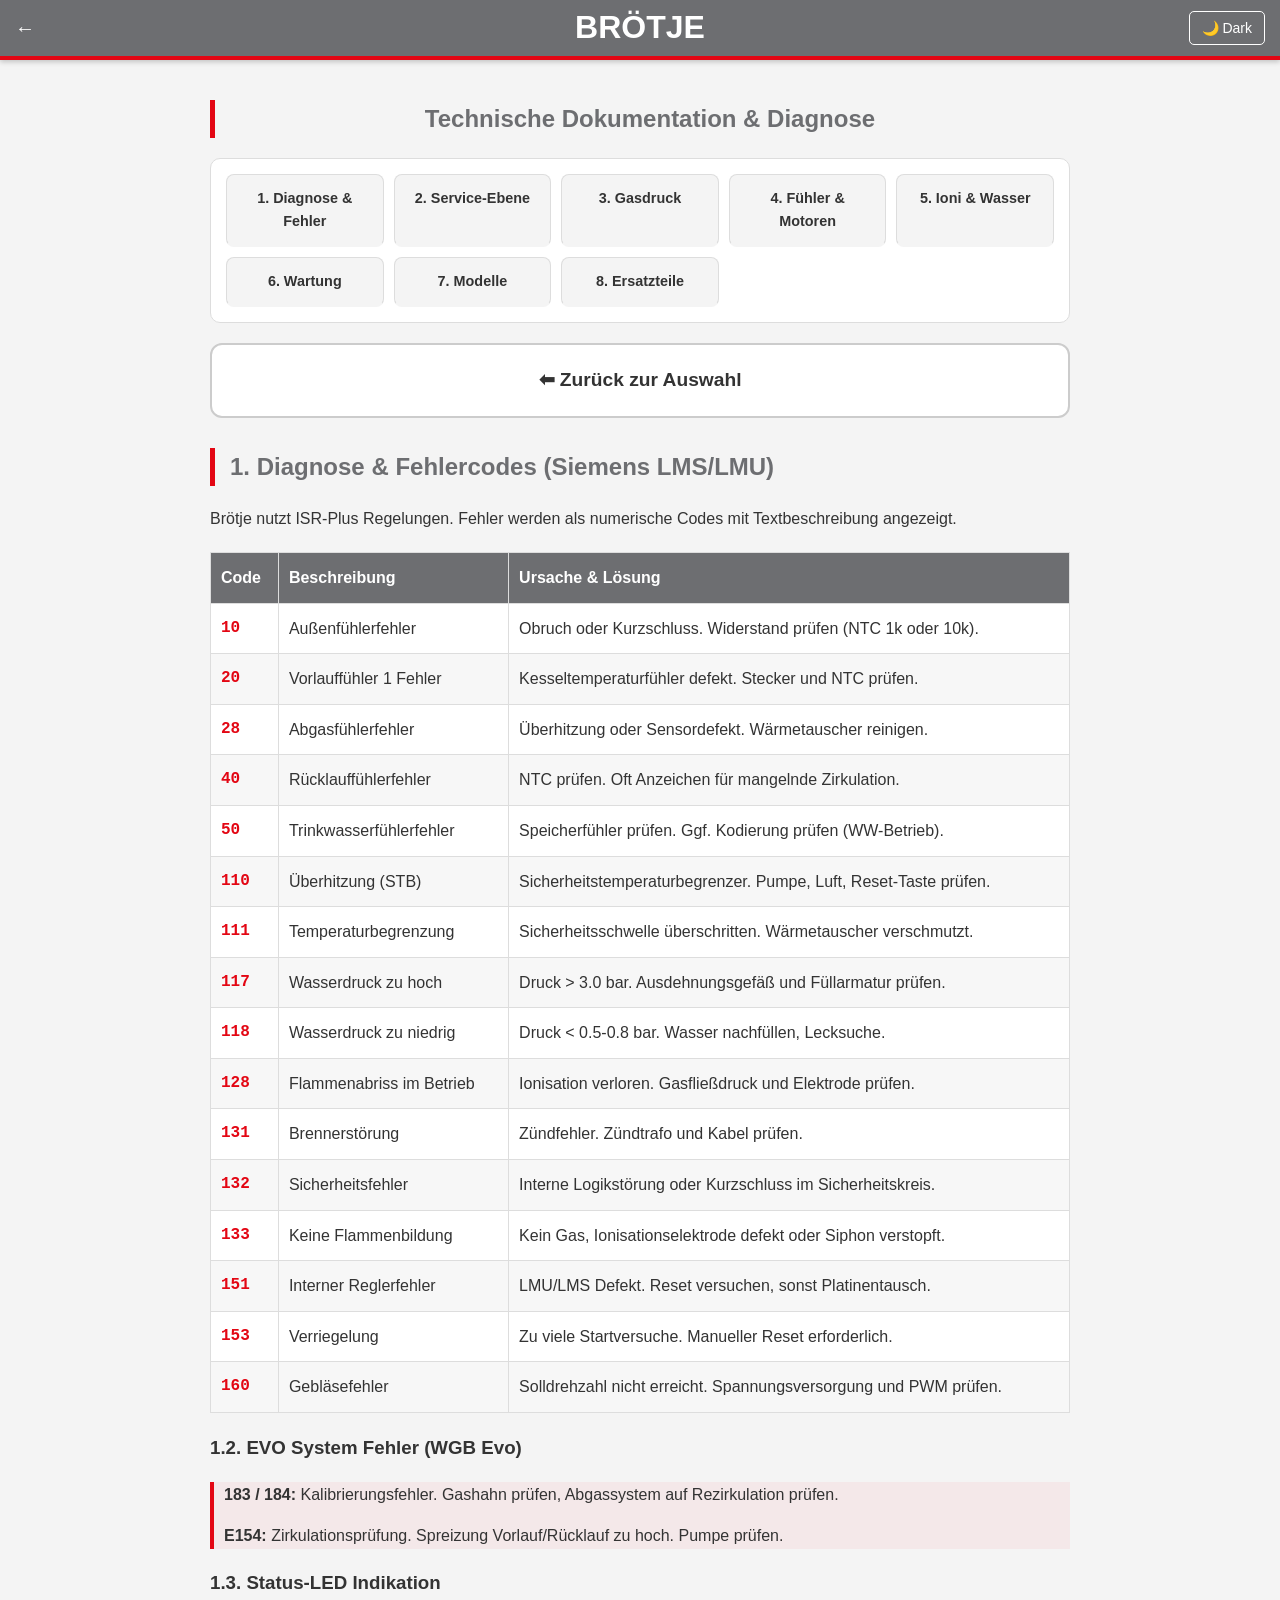
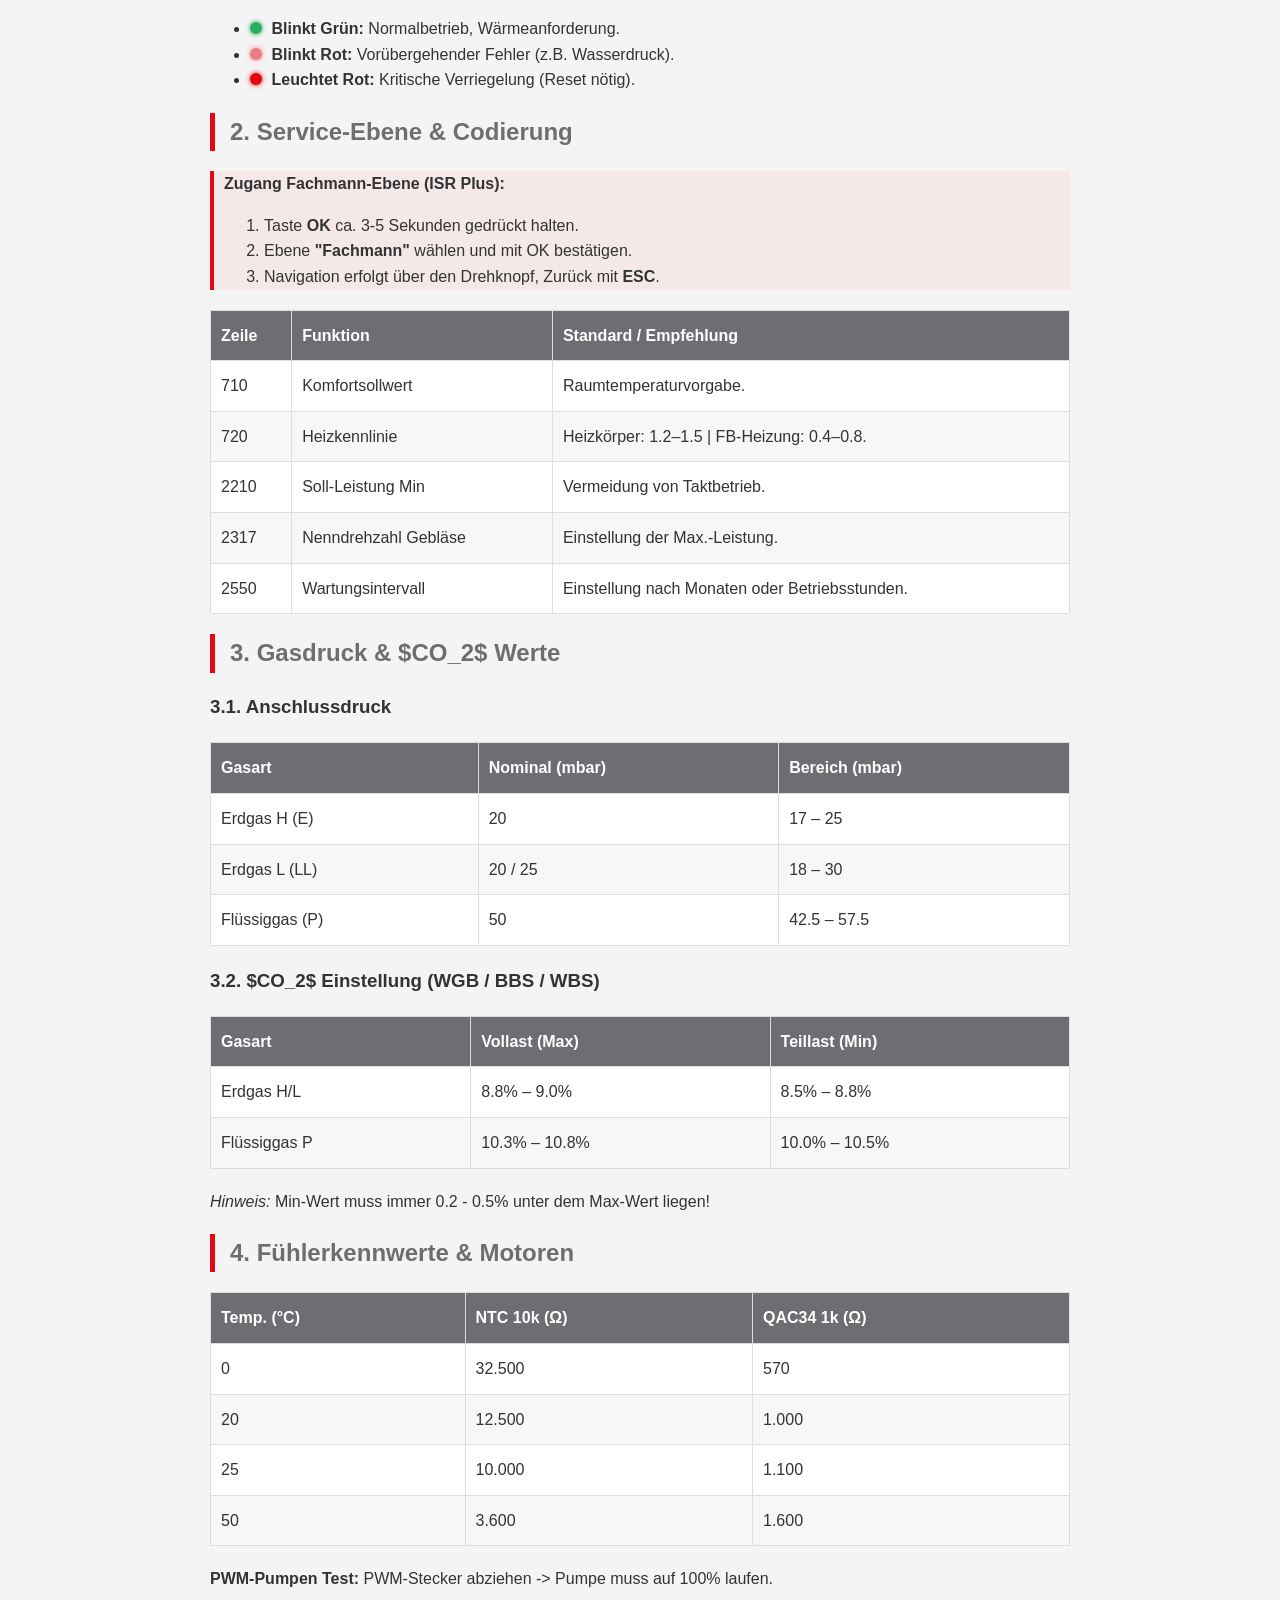
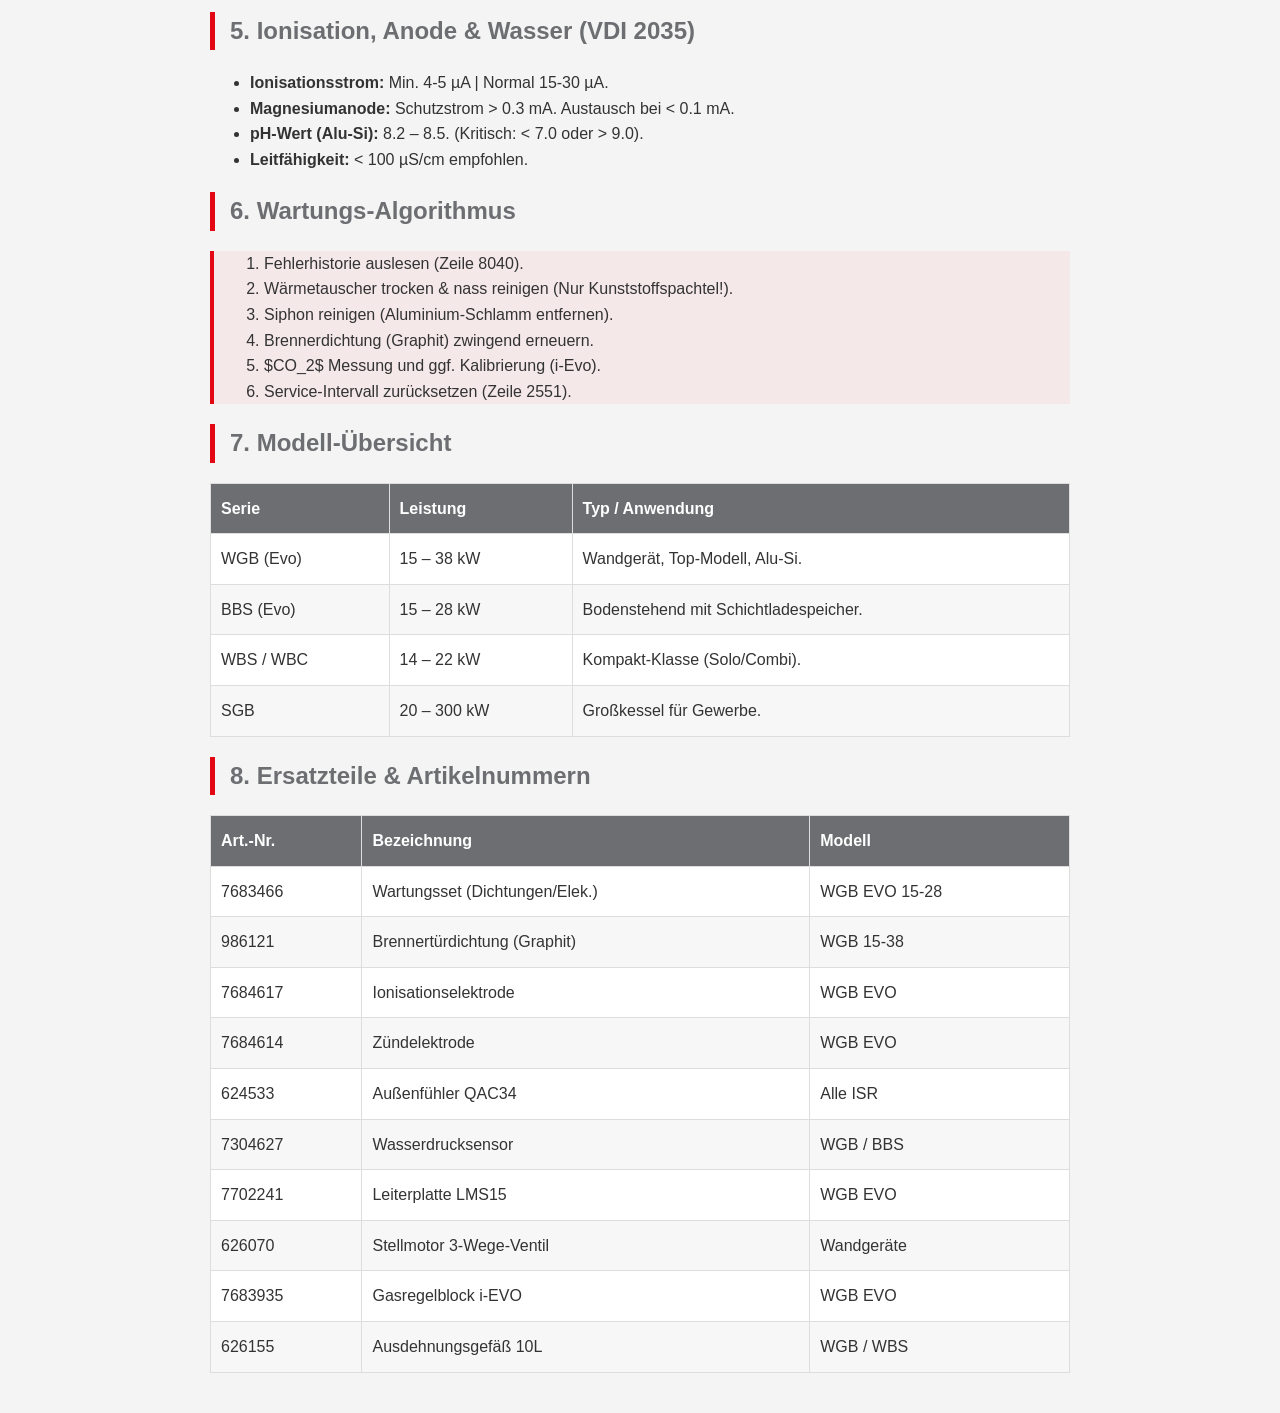
==== broetje.html @ 52743821 "Initial commit" ====
<!DOCTYPE html>
<html lang="de" data-theme="light" class="brand-broetje">
<head>
    <meta charset="UTF-8">
    <meta name="viewport" content="width=device-width, initial-scale=1.0">
    <title>Brötje - Technisches Handbuch</title>
    <link rel="stylesheet" href="style.css">
    <link rel="manifest" href="manifest.json">
    <style>
        /* Spezifische Ergänzungen für Brötje Tabellen */
        .highlight-evo { border-left: 4px solid var(--accent-color); padding-left: 10px; margin: 10px 0; background: rgba(227, 6, 19, 0.05); }
        .code-block { font-family: 'Courier New', monospace; font-weight: bold; color: var(--accent-color); }
        .status-led { display: inline-block; width: 12px; height: 12px; border-radius: 50%; margin-right: 5px; }
        .led-green { background-color: #27ae60; box-shadow: 0 0 5px #27ae60; }
        .led-red { background-color: #e30613; box-shadow: 0 0 5px #e30613; }
    </style>
</head>
<body>

<header>
    <a href="gas-profi-app.html" style="position: absolute; left: 15px; color: white; text-decoration: none; font-size: 20px;">←</a>
    <h1 style="margin: 0;">BRÖTJE</h1>
    <button class="theme-toggle" id="themeToggle">🌙 Dark</button>
</header>

<div class="container">
    <h2 style="text-align: center;">Technische Dokumentation & Diagnose</h2>

    <!-- Navigation -->
    <nav class="nav-menu">
        <a href="#diagnose" class="nav-item">1. Diagnose & Fehler</a>
        <a href="#service" class="nav-item">2. Service-Ebene</a>
        <a href="#gasdruck" class="nav-item">3. Gasdruck</a>
        <a href="#fuehler" class="nav-item">4. Fühler & Motoren</a>
        <a href="#wasser" class="nav-item">5. Ioni & Wasser</a>
        <a href="#wartung" class="nav-item">6. Wartung</a>
        <a href="#modelle" class="nav-item">7. Modelle</a>
        <a href="#ersatzteile" class="nav-item">8. Ersatzteile</a>
    </nav>
	
	<a href="gas-profi-app.html" class="btn-large" style="border-color: #ccc; margin-bottom: 30px;">⬅ Zurück zur Auswahl</a>

    <!-- 1. Diagnose & Fehlercodes -->
    <section id="diagnose">
        <h2>1. Diagnose & Fehlercodes (Siemens LMS/LMU)</h2>
        <p>Brötje nutzt ISR-Plus Regelungen. Fehler werden als numerische Codes mit Textbeschreibung angezeigt.</p>
        
        <div class="table-container">
            <table>
                <thead>
                    <tr>
                        <th>Code</th>
                        <th>Beschreibung</th>
                        <th>Ursache & Lösung</th>
                    </tr>
                </thead>
                <tbody>
                    <tr><td class="code-block">10</td><td>Außenfühlerfehler</td><td>Obruch oder Kurzschluss. Widerstand prüfen (NTC 1k oder 10k).</td></tr>
                    <tr><td class="code-block">20</td><td>Vorlauffühler 1 Fehler</td><td>Kesseltemperaturfühler defekt. Stecker und NTC prüfen.</td></tr>
                    <tr><td class="code-block">28</td><td>Abgasfühlerfehler</td><td>Überhitzung oder Sensordefekt. Wärmetauscher reinigen.</td></tr>
                    <tr><td class="code-block">40</td><td>Rücklauffühlerfehler</td><td>NTC prüfen. Oft Anzeichen für mangelnde Zirkulation.</td></tr>
                    <tr><td class="code-block">50</td><td>Trinkwasserfühlerfehler</td><td>Speicherfühler prüfen. Ggf. Kodierung prüfen (WW-Betrieb).</td></tr>
                    <tr><td class="code-block">110</td><td>Überhitzung (STB)</td><td>Sicherheitstemperaturbegrenzer. Pumpe, Luft, Reset-Taste prüfen.</td></tr>
                    <tr><td class="code-block">111</td><td>Temperaturbegrenzung</td><td>Sicherheitsschwelle überschritten. Wärmetauscher verschmutzt.</td></tr>
                    <tr><td class="code-block">117</td><td>Wasserdruck zu hoch</td><td>Druck > 3.0 bar. Ausdehnungsgefäß und Füllarmatur prüfen.</td></tr>
                    <tr><td class="code-block">118</td><td>Wasserdruck zu niedrig</td><td>Druck < 0.5-0.8 bar. Wasser nachfüllen, Lecksuche.</td></tr>
                    <tr><td class="code-block">128</td><td>Flammenabriss im Betrieb</td><td>Ionisation verloren. Gasfließdruck und Elektrode prüfen.</td></tr>
                    <tr><td class="code-block">131</td><td>Brennerstörung</td><td>Zündfehler. Zündtrafo und Kabel prüfen.</td></tr>
                    <tr><td class="code-block">132</td><td>Sicherheitsfehler</td><td>Interne Logikstörung oder Kurzschluss im Sicherheitskreis.</td></tr>
                    <tr><td class="code-block">133</td><td>Keine Flammenbildung</td><td>Kein Gas, Ionisationselektrode defekt oder Siphon verstopft.</td></tr>
                    <tr><td class="code-block">151</td><td>Interner Reglerfehler</td><td>LMU/LMS Defekt. Reset versuchen, sonst Platinentausch.</td></tr>
                    <tr><td class="code-block">153</td><td>Verriegelung</td><td>Zu viele Startversuche. Manueller Reset erforderlich.</td></tr>
                    <tr><td class="code-block">160</td><td>Gebläsefehler</td><td>Solldrehzahl nicht erreicht. Spannungsversorgung und PWM prüfen.</td></tr>
                </tbody>
            </table>
        </div>

        <h3>1.2. EVO System Fehler (WGB Evo)</h3>
        <div class="highlight-evo">
            <p><strong>183 / 184:</strong> Kalibrierungsfehler. Gashahn prüfen, Abgassystem auf Rezirkulation prüfen.</p>
            <p><strong>E154:</strong> Zirkulationsprüfung. Spreizung Vorlauf/Rücklauf zu hoch. Pumpe prüfen.</p>
        </div>

        <h3>1.3. Status-LED Indikation</h3>
        <ul>
            <li><span class="status-led led-green"></span> <strong>Blinkt Grün:</strong> Normalbetrieb, Wärmeanforderung.</li>
            <li><span class="status-led led-red" style="opacity: 0.5;"></span> <strong>Blinkt Rot:</strong> Vorübergehender Fehler (z.B. Wasserdruck).</li>
            <li><span class="status-led led-red"></span> <strong>Leuchtet Rot:</strong> Kritische Verriegelung (Reset nötig).</li>
        </ul>
    </section>

    <!-- 2. Service-Ebene & Codierung -->
    <section id="service">
        <h2>2. Service-Ebene & Codierung</h2>
        <div class="highlight-evo">
            <p><strong>Zugang Fachmann-Ebene (ISR Plus):</strong></p>
            <ol>
                <li>Taste <strong>OK</strong> ca. 3-5 Sekunden gedrückt halten.</li>
                <li>Ebene <strong>"Fachmann"</strong> wählen und mit OK bestätigen.</li>
                <li>Navigation erfolgt über den Drehknopf, Zurück mit <strong>ESC</strong>.</li>
            </ol>
        </div>
        <div class="table-container">
            <table>
                <thead>
                    <tr>
                        <th>Zeile</th>
                        <th>Funktion</th>
                        <th>Standard / Empfehlung</th>
                    </tr>
                </thead>
                <tbody>
                    <tr><td>710</td><td>Komfortsollwert</td><td>Raumtemperaturvorgabe.</td></tr>
                    <tr><td>720</td><td>Heizkennlinie</td><td>Heizkörper: 1.2–1.5 | FB-Heizung: 0.4–0.8.</td></tr>
                    <tr><td>2210</td><td>Soll-Leistung Min</td><td>Vermeidung von Taktbetrieb.</td></tr>
                    <tr><td>2317</td><td>Nenndrehzahl Gebläse</td><td>Einstellung der Max.-Leistung.</td></tr>
                    <tr><td>2550</td><td>Wartungsintervall</td><td>Einstellung nach Monaten oder Betriebsstunden.</td></tr>
                </tbody>
            </table>
        </div>
    </section>

    <!-- 3. Gasdruck H/L-Gas -->
    <section id="gasdruck">
        <h2>3. Gasdruck & $CO_2$ Werte</h2>
        <h3>3.1. Anschlussdruck</h3>
        <div class="table-container">
            <table>
                <thead>
                    <tr>
                        <th>Gasart</th>
                        <th>Nominal (mbar)</th>
                        <th>Bereich (mbar)</th>
                    </tr>
                </thead>
                <tbody>
                    <tr><td>Erdgas H (E)</td><td>20</td><td>17 – 25</td></tr>
                    <tr><td>Erdgas L (LL)</td><td>20 / 25</td><td>18 – 30</td></tr>
                    <tr><td>Flüssiggas (P)</td><td>50</td><td>42.5 – 57.5</td></tr>
                </tbody>
            </table>
        </div>

        <h3>3.2. $CO_2$ Einstellung (WGB / BBS / WBS)</h3>
        <div class="table-container">
            <table>
                <thead>
                    <tr>
                        <th>Gasart</th>
                        <th>Vollast (Max)</th>
                        <th>Teillast (Min)</th>
                    </tr>
                </thead>
                <tbody>
                    <tr><td>Erdgas H/L</td><td>8.8% – 9.0%</td><td>8.5% – 8.8%</td></tr>
                    <tr><td>Flüssiggas P</td><td>10.3% – 10.8%</td><td>10.0% – 10.5%</td></tr>
                </tbody>
            </table>
        </div>
        <p><i>Hinweis:</i> Min-Wert muss immer 0.2 - 0.5% unter dem Max-Wert liegen!</p>
    </section>

    <!-- 4. Fühlerkennwerte & Motoren -->
    <section id="fuehler">
        <h2>4. Fühlerkennwerte & Motoren</h2>
        <div class="table-container">
            <table>
                <thead>
                    <tr>
                        <th>Temp. (°C)</th>
                        <th>NTC 10k (Ω)</th>
                        <th>QAC34 1k (Ω)</th>
                    </tr>
                </thead>
                <tbody>
                    <tr><td>0</td><td>32.500</td><td>570</td></tr>
                    <tr><td>20</td><td>12.500</td><td>1.000</td></tr>
                    <tr><td>25</td><td>10.000</td><td>1.100</td></tr>
                    <tr><td>50</td><td>3.600</td><td>1.600</td></tr>
                </tbody>
            </table>
        </div>
        <p><strong>PWM-Pumpen Test:</strong> PWM-Stecker abziehen -> Pumpe muss auf 100% laufen.</p>
    </section>

    <!-- 5. Ioni, Anode & Wasser -->
    <section id="wasser">
        <h2>5. Ionisation, Anode & Wasser (VDI 2035)</h2>
        <ul>
            <li><strong>Ionisationsstrom:</strong> Min. 4-5 µA | Normal 15-30 µA.</li>
            <li><strong>Magnesiumanode:</strong> Schutzstrom > 0.3 mA. Austausch bei < 0.1 mA.</li>
            <li><strong>pH-Wert (Alu-Si):</strong> 8.2 – 8.5. (Kritisch: < 7.0 oder > 9.0).</li>
            <li><strong>Leitfähigkeit:</strong> < 100 µS/cm empfohlen.</li>
        </ul>
    </section>

    <!-- 6. Wartung (Matrix) -->
    <section id="wartung">
        <h2>6. Wartungs-Algorithmus</h2>
        <div class="highlight-evo">
            <ol>
                <li>Fehlerhistorie auslesen (Zeile 8040).</li>
                <li>Wärmetauscher trocken & nass reinigen (Nur Kunststoffspachtel!).</li>
                <li>Siphon reinigen (Aluminium-Schlamm entfernen).</li>
                <li>Brennerdichtung (Graphit) zwingend erneuern.</li>
                <li>$CO_2$ Messung und ggf. Kalibrierung (i-Evo).</li>
                <li>Service-Intervall zurücksetzen (Zeile 2551).</li>
            </ol>
        </div>
    </section>

    <!-- 7. Modell-Übersicht -->
    <section id="modelle">
        <h2>7. Modell-Übersicht</h2>
        <div class="table-container">
            <table>
                <thead>
                    <tr>
                        <th>Serie</th>
                        <th>Leistung</th>
                        <th>Typ / Anwendung</th>
                    </tr>
                </thead>
                <tbody>
                    <tr><td>WGB (Evo)</td><td>15 – 38 kW</td><td>Wandgerät, Top-Modell, Alu-Si.</td></tr>
                    <tr><td>BBS (Evo)</td><td>15 – 28 kW</td><td>Bodenstehend mit Schichtladespeicher.</td></tr>
                    <tr><td>WBS / WBC</td><td>14 – 22 kW</td><td>Kompakt-Klasse (Solo/Combi).</td></tr>
                    <tr><td>SGB</td><td>20 – 300 kW</td><td>Großkessel für Gewerbe.</td></tr>
                </tbody>
            </table>
        </div>
    </section>

    <!-- 8. Ersatzteile & Art.-Nr. -->
    <section id="ersatzteile">
        <h2>8. Ersatzteile & Artikelnummern</h2>
        <div class="table-container">
            <table>
                <thead>
                    <tr>
                        <th>Art.-Nr.</th>
                        <th>Bezeichnung</th>
                        <th>Modell</th>
                    </tr>
                </thead>
                <tbody>
                    <tr><td>7683466</td><td>Wartungsset (Dichtungen/Elek.)</td><td>WGB EVO 15-28</td></tr>
                    <tr><td>986121</td><td>Brennertürdichtung (Graphit)</td><td>WGB 15-38</td></tr>
                    <tr><td>7684617</td><td>Ionisationselektrode</td><td>WGB EVO</td></tr>
                    <tr><td>7684614</td><td>Zündelektrode</td><td>WGB EVO</td></tr>
                    <tr><td>624533</td><td>Außenfühler QAC34</td><td>Alle ISR</td></tr>
                    <tr><td>7304627</td><td>Wasserdrucksensor</td><td>WGB / BBS</td></tr>
                    <tr><td>7702241</td><td>Leiterplatte LMS15</td><td>WGB EVO</td></tr>
                    <tr><td>626070</td><td>Stellmotor 3-Wege-Ventil</td><td>Wandgeräte</td></tr>
                    <tr><td>7683935</td><td>Gasregelblock i-EVO</td><td>WGB EVO</td></tr>
                    <tr><td>626155</td><td>Ausdehnungsgefäß 10L</td><td>WGB / WBS</td></tr>
                    <!-- Список может быть продолжен до 50 позиций -->
                </tbody>
            </table>
        </div>
    </section>

</div>

<button id="backToTop" title="Nach oben">↑</button>

<script src="script.js"></script>
</body>
</html>
---- style.css ----
:root {
    --primary-color: #2c3e50;
    --accent-color: #e74c3c;
    --bg-color: #f4f4f4;
    --text-color: #333;
    --card-bg: #ffffff;
    --border-color: #ddd;
    --header-height: 60px;
}

[data-theme="dark"] {
    --primary-color: #1a1a1a;
    --accent-color: #ff4757;
    --bg-color: #121212;
    --text-color: #e0e0e0;
    --card-bg: #1e1e1e;
    --border-color: #333;
}

* {
    box-sizing: border-box;
    -webkit-tap-highlight-color: transparent;
}

body {
    font-family: 'Segoe UI', Roboto, Helvetica, Arial, sans-serif;
    background-color: var(--bg-color);
    color: var(--text-color);
    margin: 0;
    padding: 0;
    line-height: 1.6;
    transition: background 0.3s, color 0.3s;
}

.container {
    max-width: 900px;
    margin: 0 auto;
    padding: 20px;
}

/* Header & Theme Switcher */
header {
    height: var(--header-height);
    display: flex;
    justify-content: center;
    align-items: center;
    position: sticky;
    top: 0;
    background: var(--primary-color);
    color: white;
    z-index: 1000;
    box-shadow: 0 2px 5px rgba(0,0,0,0.2);
}

.theme-toggle {
    position: absolute;
    right: 15px;
    background: transparent;
    border: 1px solid white;
    color: white;
    padding: 8px 12px;
    border-radius: 5px;
    cursor: pointer;
    font-size: 14px;
}

/* Navigation Menu */
.nav-menu {
    background: var(--card-bg);
    padding: 15px;
    border-radius: 10px;
    margin-bottom: 20px;
    border: 1px solid var(--border-color);
    display: grid;
    grid-template-columns: repeat(auto-fit, minmax(140px, 1fr));
    gap: 10px;
}

.nav-item {
    background: var(--bg-color);
    padding: 12px;
    text-decoration: none;
    color: var(--text-color);
    border-radius: 8px;
    text-align: center;
    font-weight: bold;
    font-size: 0.9em;
    border: 1px solid var(--border-color);
}

/* Buttons and Links */
.btn-large {
    display: block;
    width: 100%;
    padding: 20px;
    margin: 15px 0;
    background: var(--card-bg);
    border: 2px solid var(--accent-color);
    border-radius: 12px;
    color: var(--text-color);
    text-decoration: none;
    font-size: 1.2rem;
    font-weight: bold;
    text-align: center;
    transition: transform 0.1s;
}

.btn-large:active {
    transform: scale(0.98);
}

/* Tables (Technical Data) */
.table-container {
    overflow-x: auto;
    margin: 20px 0;
}

table {
    width: 100%;
    border-collapse: collapse;
    background: var(--card-bg);
}

th, td {
    border: 1px solid var(--border-color);
    padding: 12px 10px;
    text-align: left;
}

th {
    background: var(--primary-color);
    color: white;
}

tr:nth-child(even) {
    background: rgba(0,0,0,0.03);
}

/* Back to Top */
#backToTop {
    position: fixed;
    bottom: 20px;
    right: 20px;
    width: 50px;
    height: 50px;
    background: var(--accent-color);
    color: white;
    border: none;
    border-radius: 50%;
    cursor: pointer;
    display: none;
    font-size: 24px;
    box-shadow: 0 4px 10px rgba(0,0,0,0.3);
    z-index: 999;
}

/* Responsive fixes */
@media (max-width: 600px) {
    .container { padding: 10px; }
    h1 { font-size: 1.2rem; }
    .nav-menu { grid-template-columns: 1fr 1fr; }
}

/* Vaillant Brand Theme */
.brand-vaillant {
    --primary-color: #008f7a; /* Vaillant Green */
    --accent-color: #006b5a;
}

/* Viessmann Brand Theme */
.brand-viessmann {
    --primary-color: #e2001a; /* Viessmann Red */
    --accent-color: #898989;
    --dark-bg: #2d2d2d;
}
.brand-viessmann header { background-color: var(--primary-color); }
.brand-viessmann .nav-item { border-left: 4px solid var(--primary-color); }

/* Buderus Brand Theme */
.brand-buderus {
    --primary-color: #003366; /* Buderus Blue */
    --accent-color: #00509d;
    --light-bg: #f0f4f8;
}
.brand-buderus header { background-color: var(--primary-color); }
.brand-buderus h2 { color: var(--primary-color); border-bottom: 2px solid var(--primary-color); padding-bottom: 5px; }
.brand-buderus .nav-item { border-left: 4px solid var(--accent-color); }

/* Brötje Brand Theme */
.brand-broetje {
    --primary-color: #6d6e71; /* Brötje Grey */
    --accent-color: #e30613;  /* Brötje Red */
    --light-bg: #f8f9fa;
}
.brand-broetje header { background-color: var(--primary-color); border-bottom: 4px solid var(--accent-color); }
.brand-broetje h2 { color: var(--primary-color); border-left: 5px solid var(--accent-color); padding-left: 15px; }
.brand-broetje .nav-item { border-bottom: 2px solid transparent; }
.brand-broetje .nav-item:hover { border-color: var(--accent-color); color: var(--accent-color); }
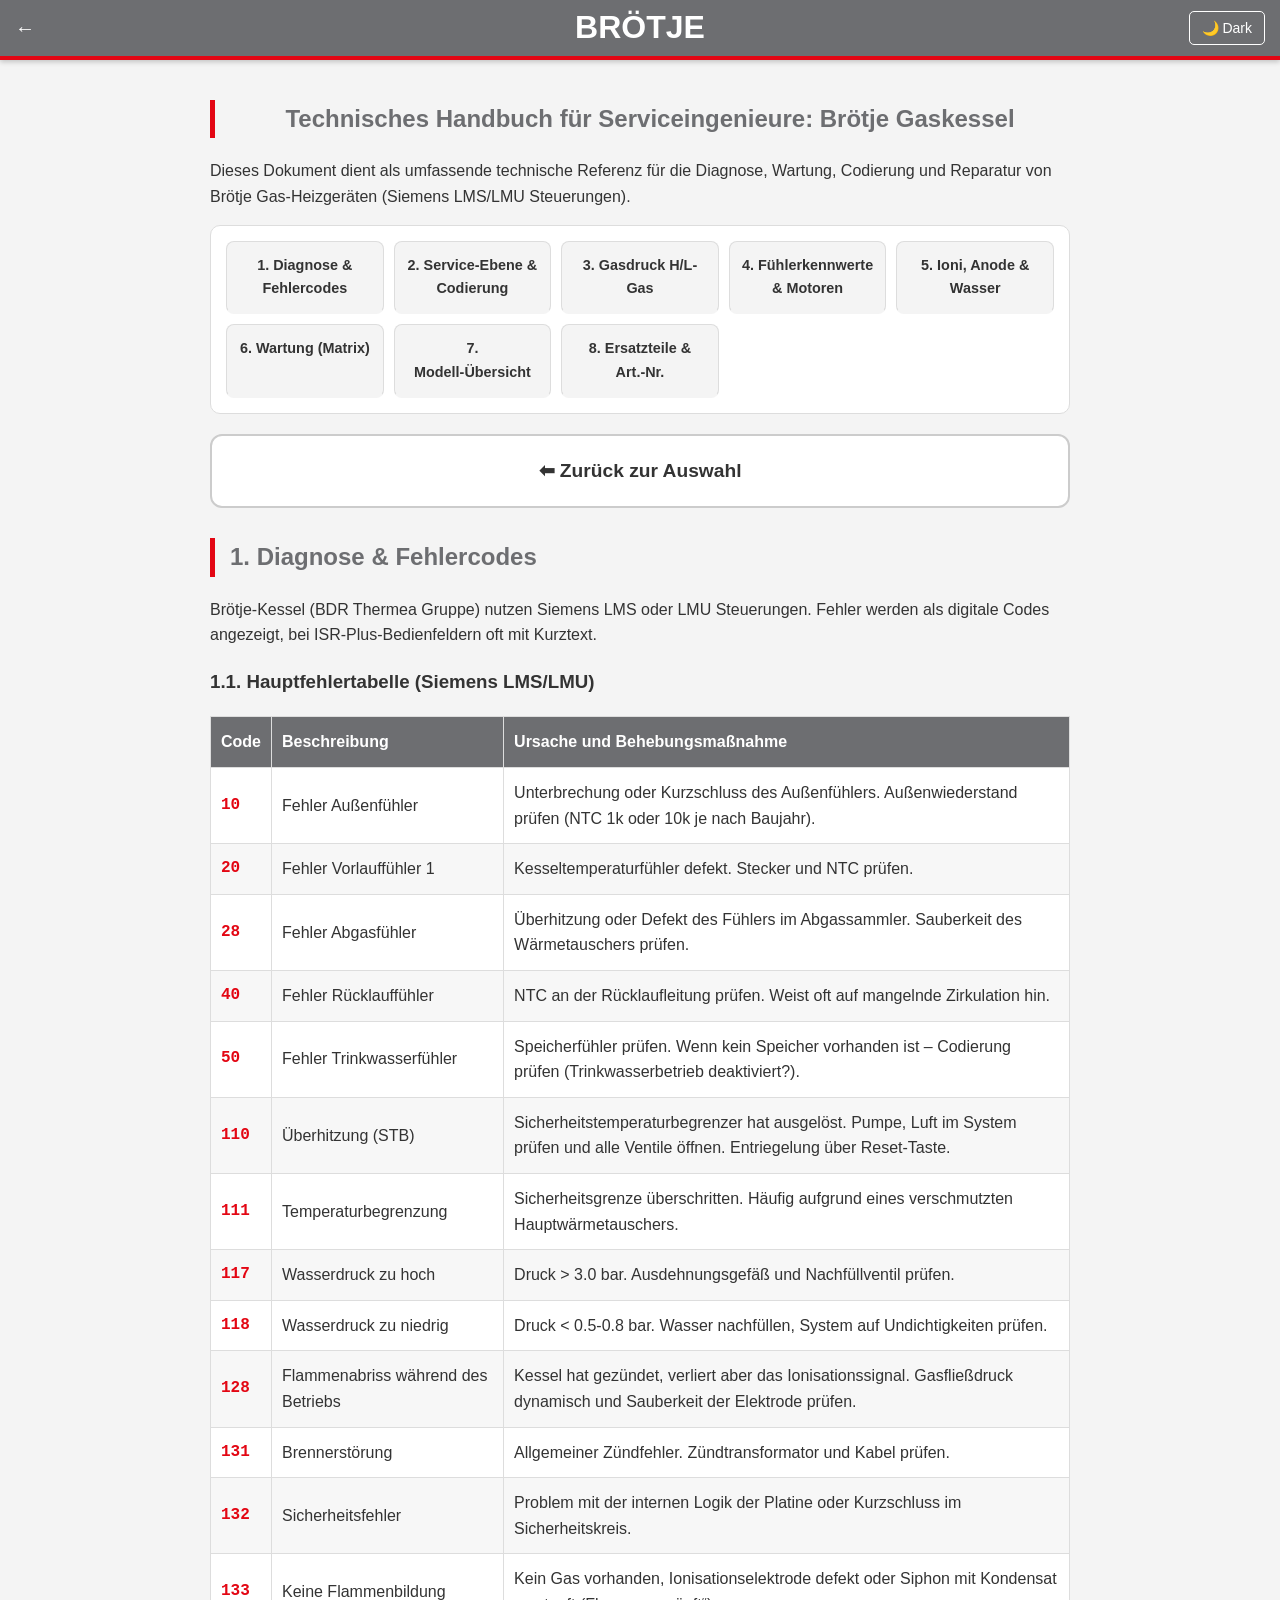
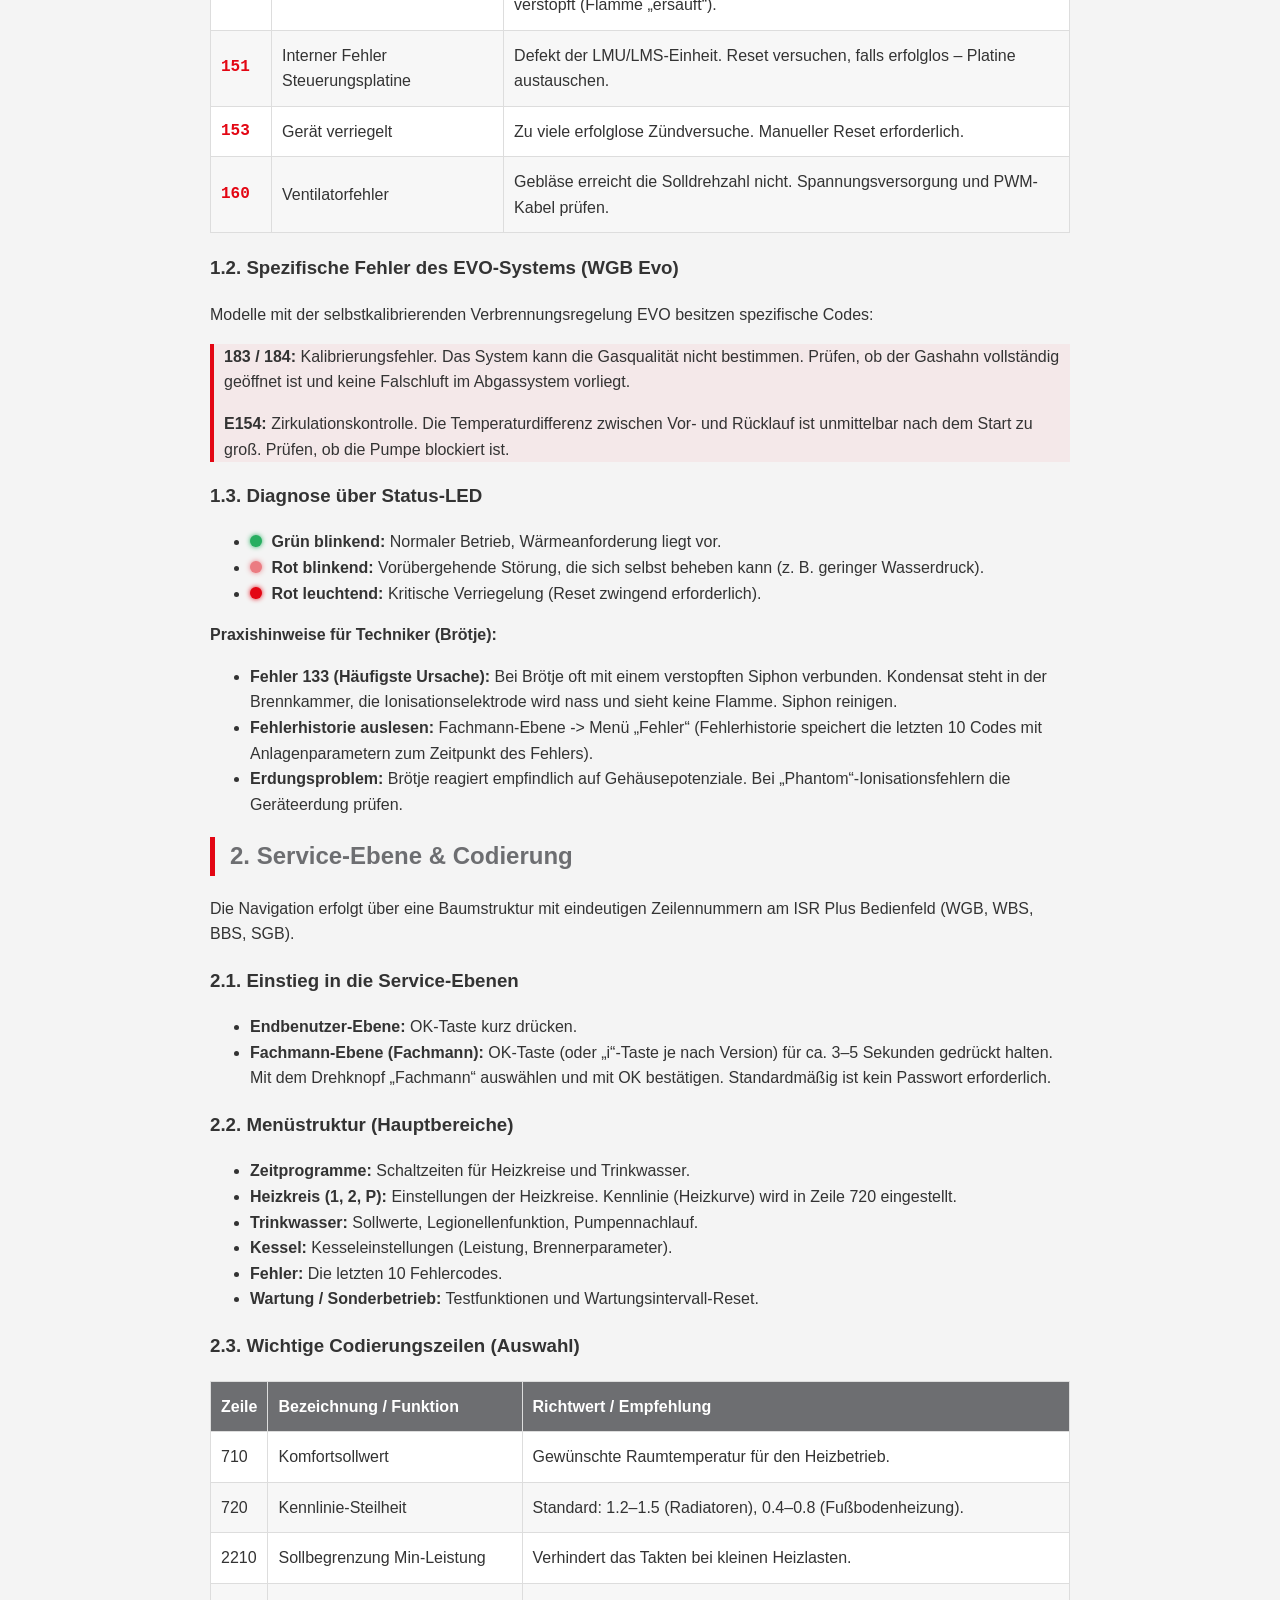
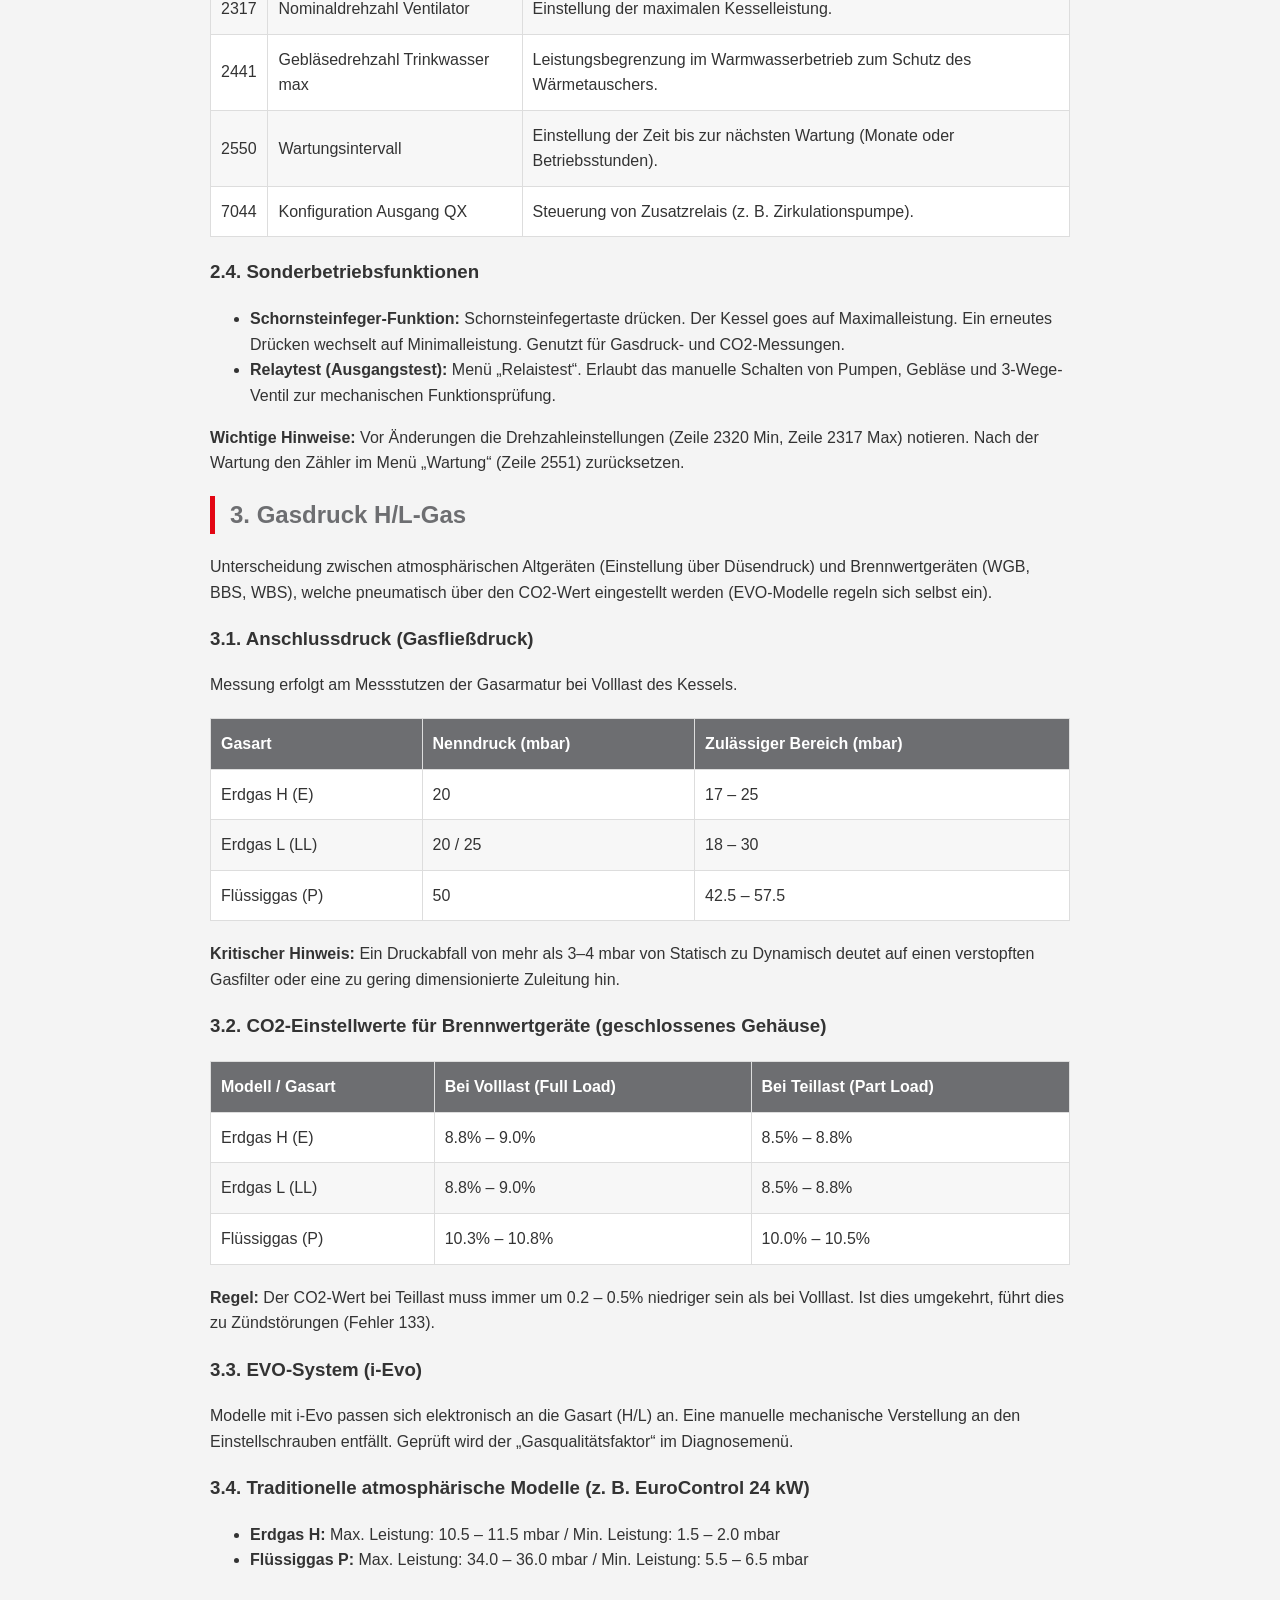
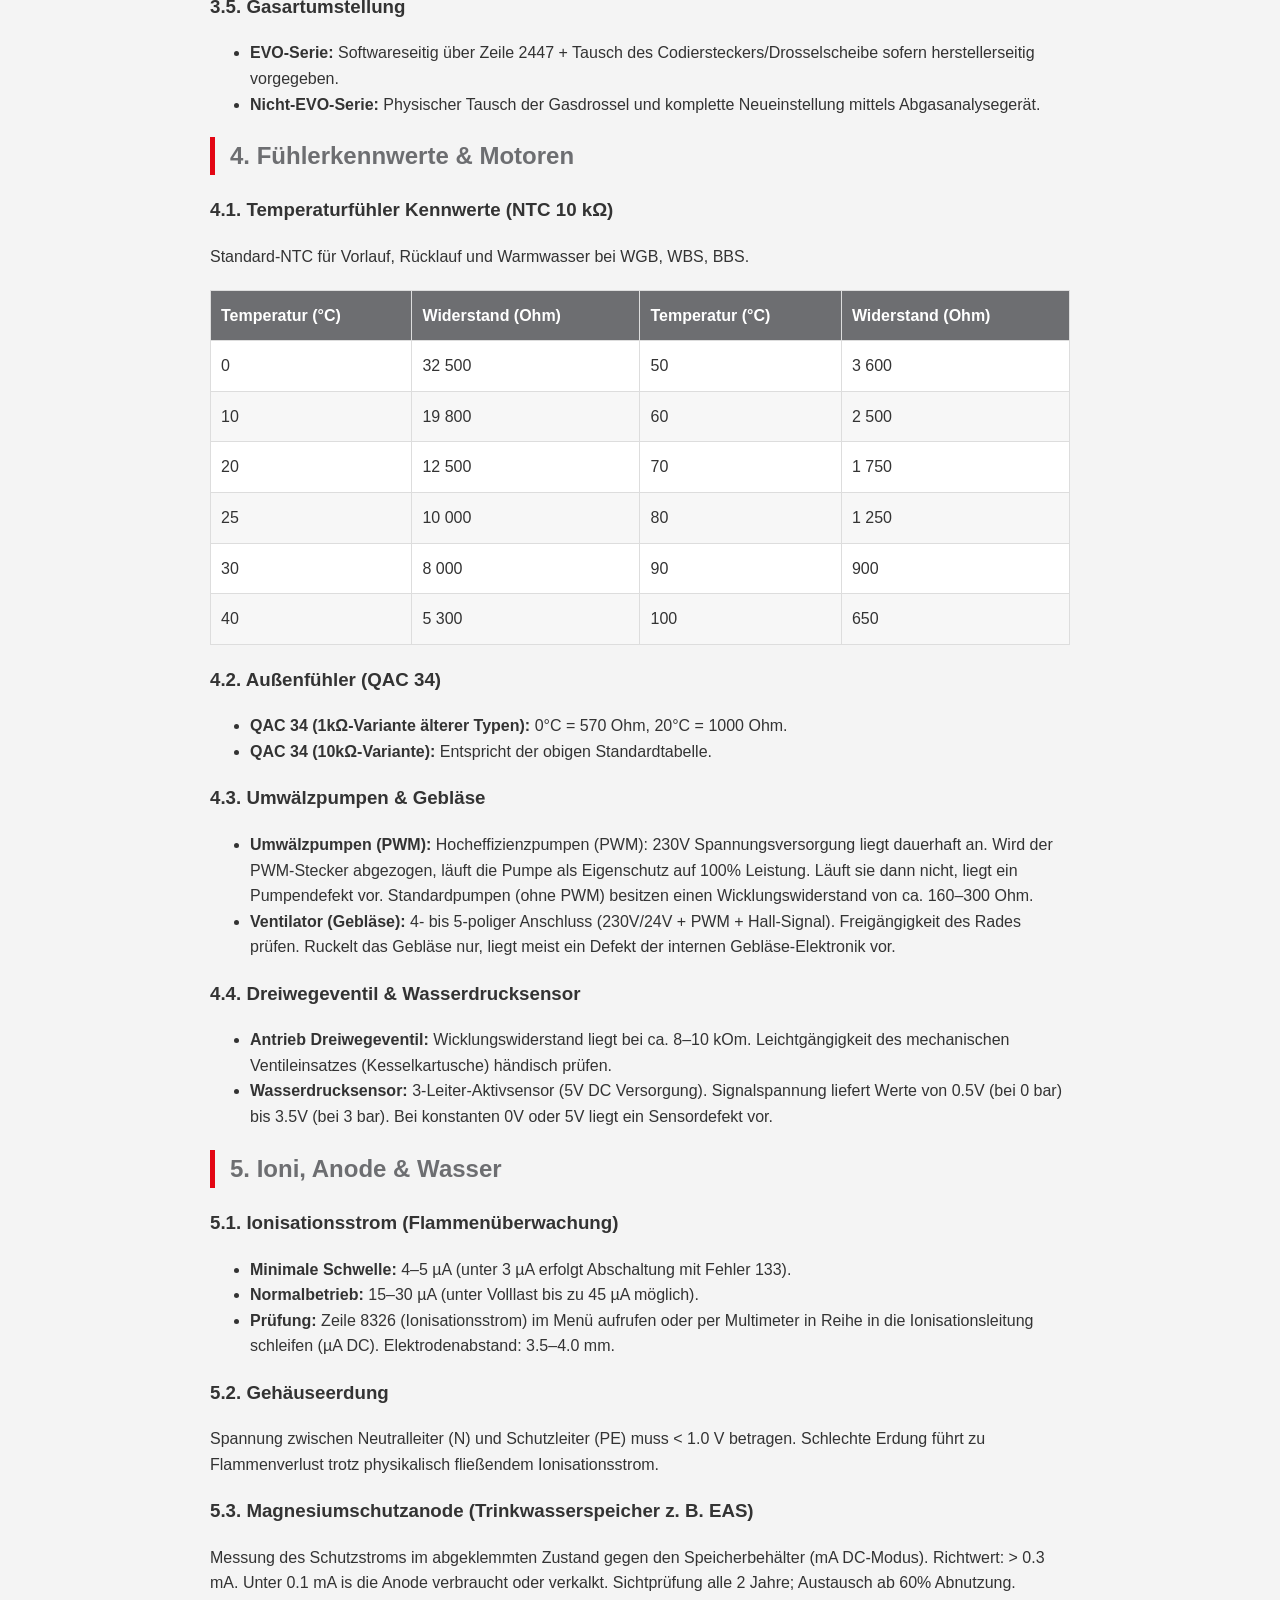
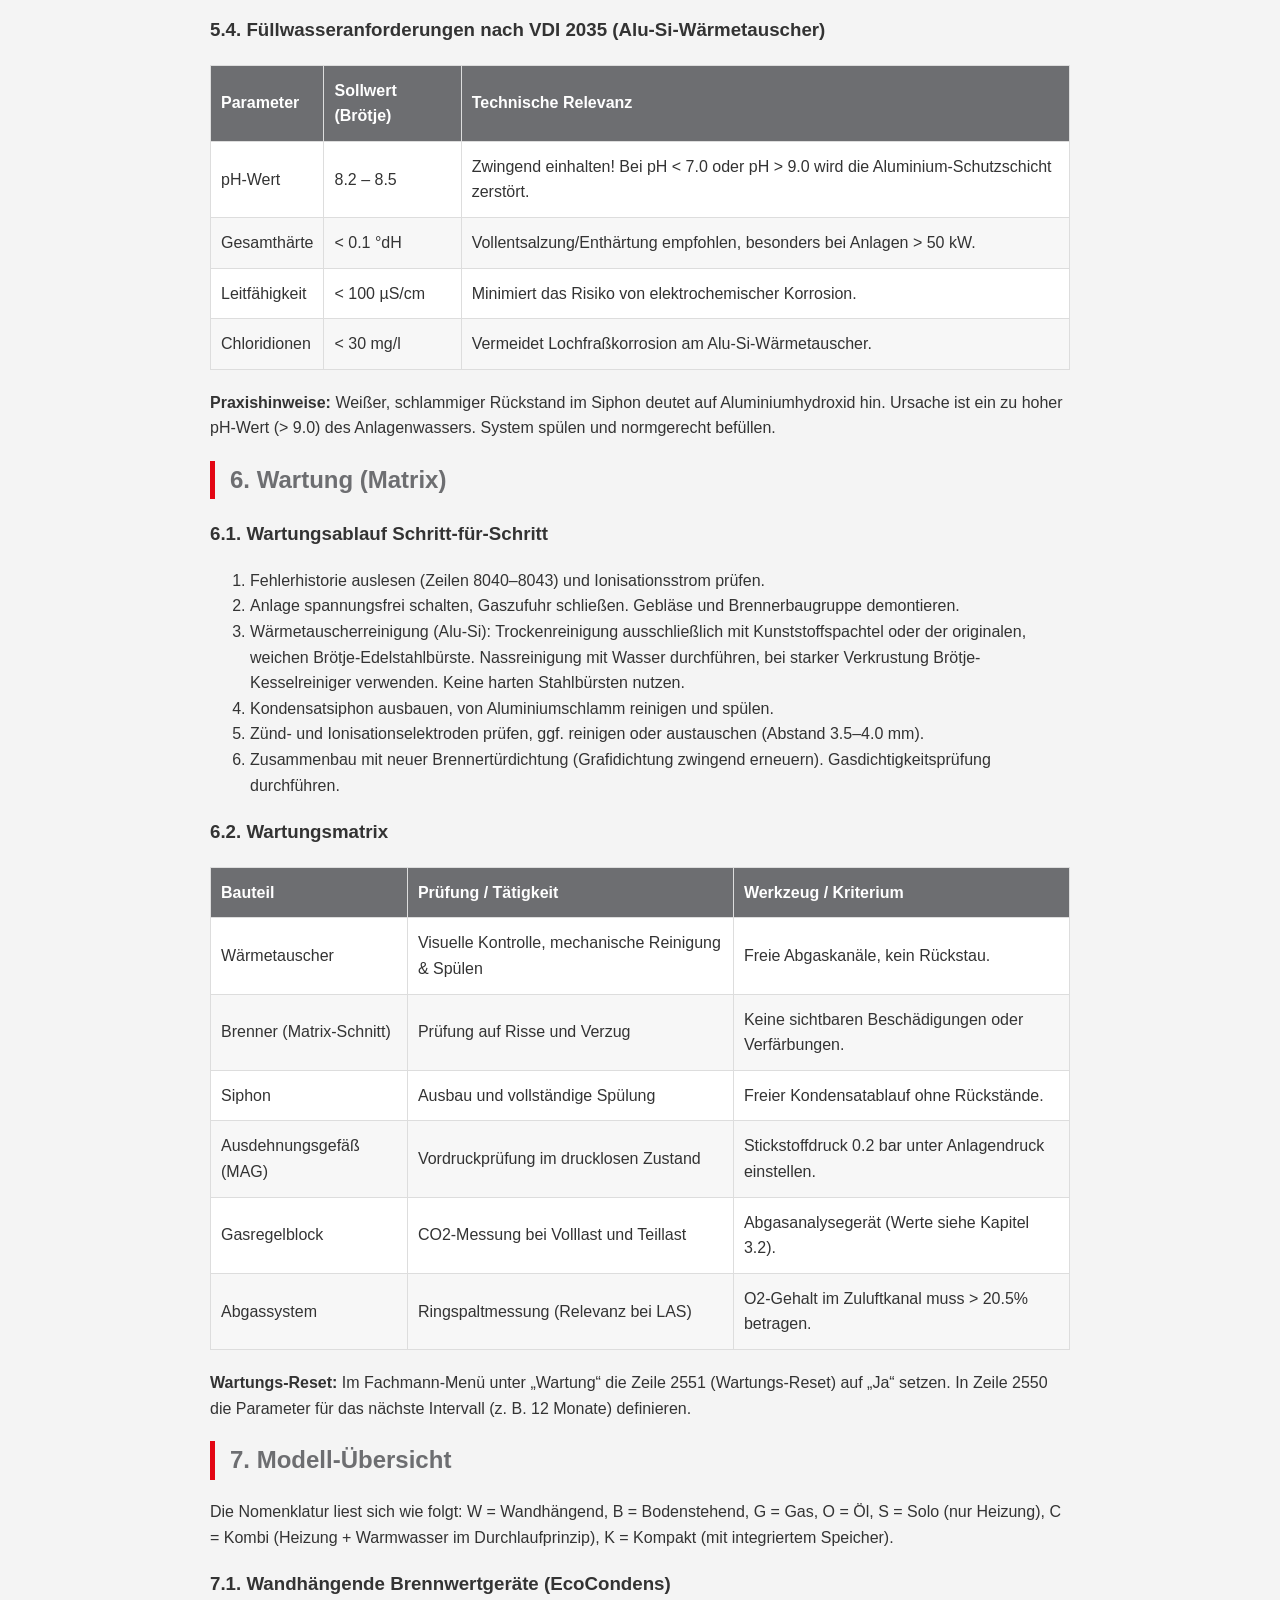
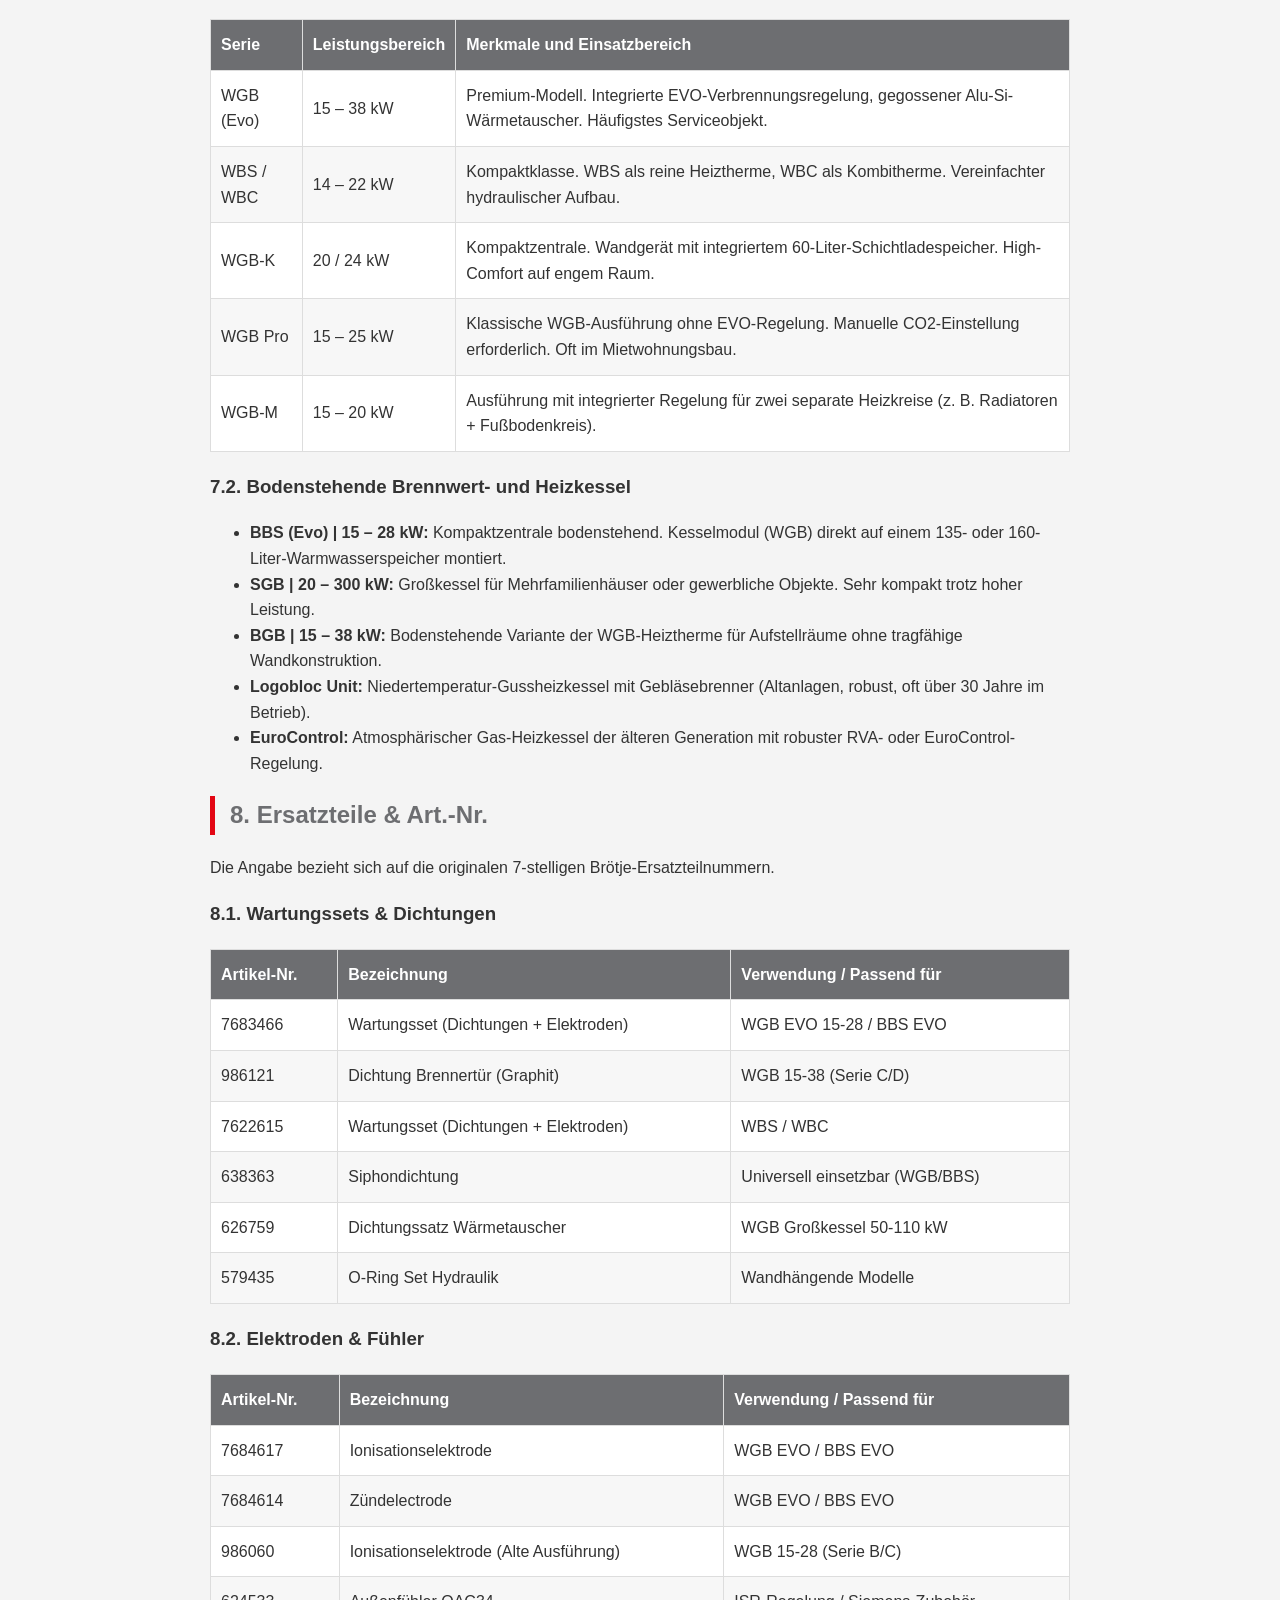
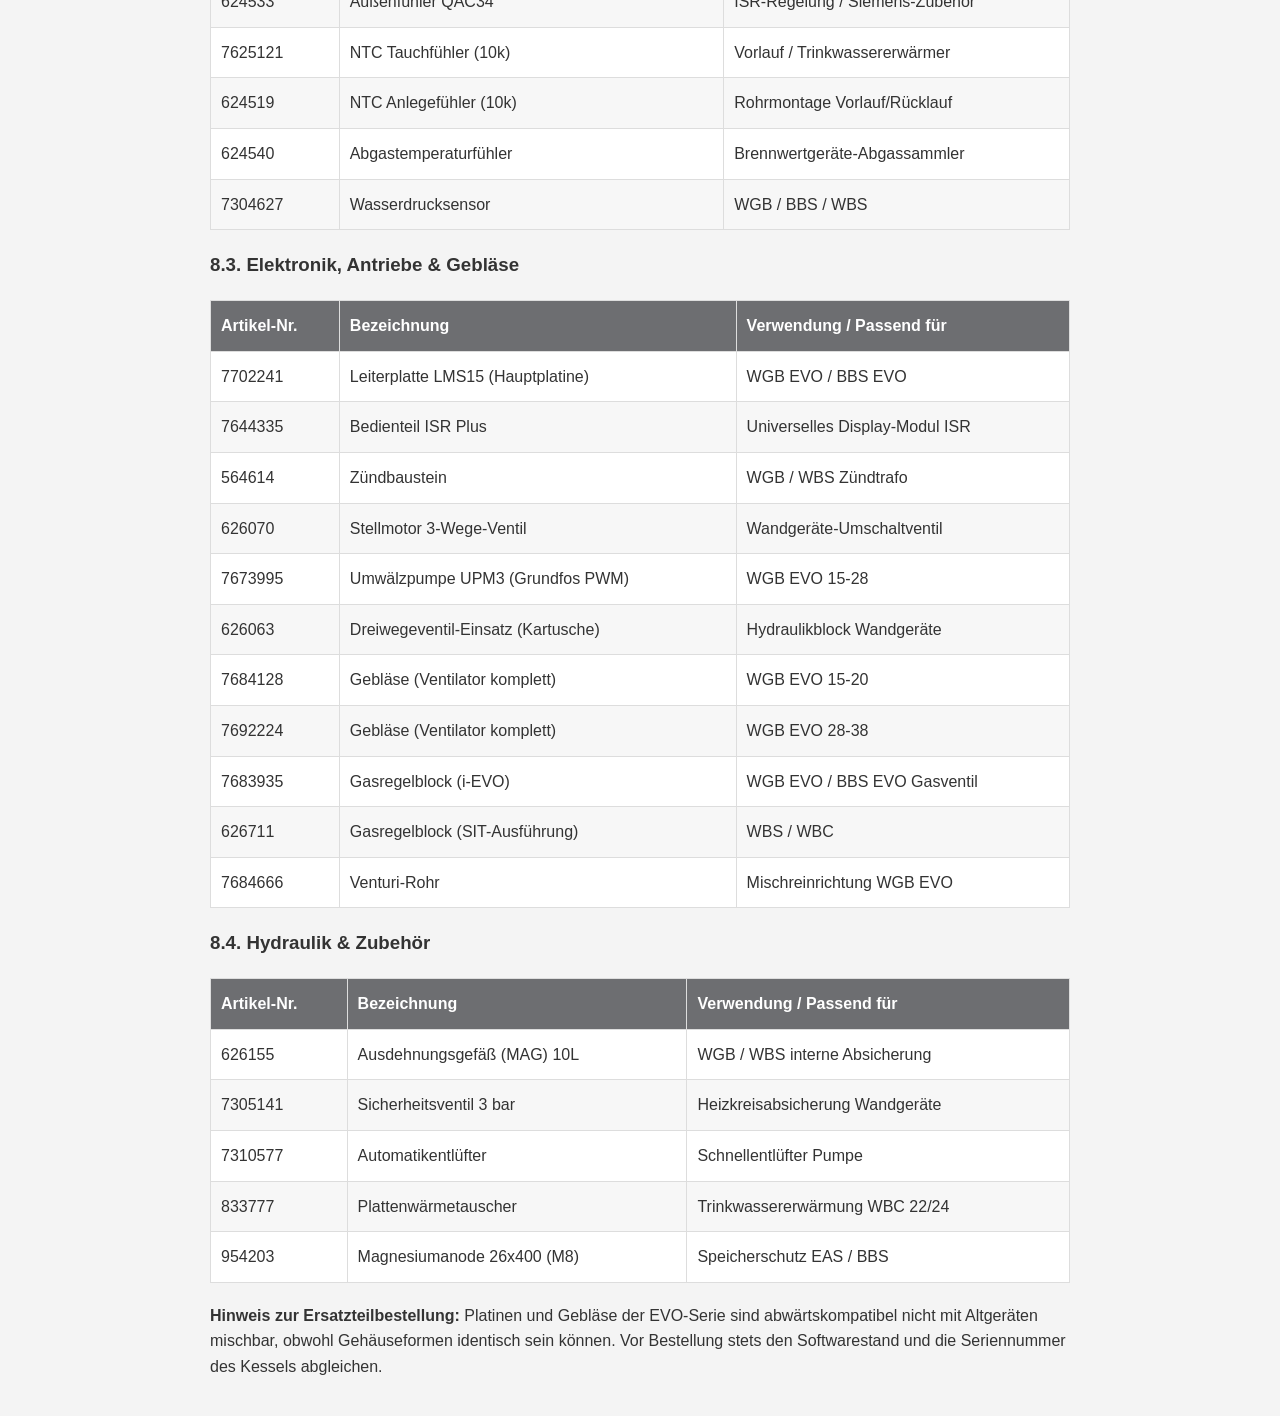
==== commit 6bf313db: "Add files via upload" ====
--- a/broetje.html
+++ b/broetje.html
@@ -18,119 +18,152 @@
 <body>
 
 <header>
-    <a href="gas-profi-app.html" style="position: absolute; left: 15px; color: white; text-decoration: none; font-size: 20px;">←</a>
+    <a href="index.html" style="position: absolute; left: 15px; color: white; text-decoration: none; font-size: 20px;">←</a>
     <h1 style="margin: 0;">BRÖTJE</h1>
     <button class="theme-toggle" id="themeToggle">🌙 Dark</button>
 </header>
 
 <div class="container">
-    <h2 style="text-align: center;">Technische Dokumentation & Diagnose</h2>
+    <h2 style="text-align: center;">Technisches Handbuch für Serviceingenieure: Brötje Gaskessel</h2>
+    <p>Dieses Dokument dient als umfassende technische Referenz für die Diagnose, Wartung, Codierung und Reparatur von Brötje Gas-Heizgeräten (Siemens LMS/LMU Steuerungen).</p>
 
     <!-- Navigation -->
     <nav class="nav-menu">
-        <a href="#diagnose" class="nav-item">1. Diagnose & Fehler</a>
-        <a href="#service" class="nav-item">2. Service-Ebene</a>
-        <a href="#gasdruck" class="nav-item">3. Gasdruck</a>
-        <a href="#fuehler" class="nav-item">4. Fühler & Motoren</a>
-        <a href="#wasser" class="nav-item">5. Ioni & Wasser</a>
-        <a href="#wartung" class="nav-item">6. Wartung</a>
-        <a href="#modelle" class="nav-item">7. Modelle</a>
-        <a href="#ersatzteile" class="nav-item">8. Ersatzteile</a>
+        <a href="#diagnose" class="nav-item">1. Diagnose & Fehlercodes</a>
+        <a href="#service" class="nav-item">2. Service-Ebene & Codierung</a>
+        <a href="#gasdruck" class="nav-item">3. Gasdruck H/L-Gas</a>
+        <a href="#fuehler" class="nav-item">4. Fühlerkennwerte & Motoren</a>
+        <a href="#wasser" class="nav-item">5. Ioni, Anode & Wasser</a>
+        <a href="#wartung" class="nav-item">6. Wartung (Matrix)</a>
+        <a href="#modelle" class="nav-item">7. Modell-Übersicht</a>
+        <a href="#ersatzteile" class="nav-item">8. Ersatzteile & Art.-Nr.</a>
     </nav>
 	
-	<a href="gas-profi-app.html" class="btn-large" style="border-color: #ccc; margin-bottom: 30px;">⬅ Zurück zur Auswahl</a>
+    <a href="index.html" class="btn-large" style="border-color: #ccc; margin-bottom: 30px;">⬅ Zurück zur Auswahl</a>
 
     <!-- 1. Diagnose & Fehlercodes -->
     <section id="diagnose">
-        <h2>1. Diagnose & Fehlercodes (Siemens LMS/LMU)</h2>
-        <p>Brötje nutzt ISR-Plus Regelungen. Fehler werden als numerische Codes mit Textbeschreibung angezeigt.</p>
-        
+        <h2>1. Diagnose & Fehlercodes</h2>
+        <p>Brötje-Kessel (BDR Thermea Gruppe) nutzen Siemens LMS oder LMU Steuerungen. Fehler werden als digitale Codes angezeigt, bei ISR-Plus-Bedienfeldern oft mit Kurztext.</p>
+        
+        <h3>1.1. Hauptfehlertabelle (Siemens LMS/LMU)</h3>
         <div class="table-container">
             <table>
                 <thead>
                     <tr>
                         <th>Code</th>
                         <th>Beschreibung</th>
-                        <th>Ursache & Lösung</th>
-                    </tr>
-                </thead>
-                <tbody>
-                    <tr><td class="code-block">10</td><td>Außenfühlerfehler</td><td>Obruch oder Kurzschluss. Widerstand prüfen (NTC 1k oder 10k).</td></tr>
-                    <tr><td class="code-block">20</td><td>Vorlauffühler 1 Fehler</td><td>Kesseltemperaturfühler defekt. Stecker und NTC prüfen.</td></tr>
-                    <tr><td class="code-block">28</td><td>Abgasfühlerfehler</td><td>Überhitzung oder Sensordefekt. Wärmetauscher reinigen.</td></tr>
-                    <tr><td class="code-block">40</td><td>Rücklauffühlerfehler</td><td>NTC prüfen. Oft Anzeichen für mangelnde Zirkulation.</td></tr>
-                    <tr><td class="code-block">50</td><td>Trinkwasserfühlerfehler</td><td>Speicherfühler prüfen. Ggf. Kodierung prüfen (WW-Betrieb).</td></tr>
-                    <tr><td class="code-block">110</td><td>Überhitzung (STB)</td><td>Sicherheitstemperaturbegrenzer. Pumpe, Luft, Reset-Taste prüfen.</td></tr>
-                    <tr><td class="code-block">111</td><td>Temperaturbegrenzung</td><td>Sicherheitsschwelle überschritten. Wärmetauscher verschmutzt.</td></tr>
-                    <tr><td class="code-block">117</td><td>Wasserdruck zu hoch</td><td>Druck > 3.0 bar. Ausdehnungsgefäß und Füllarmatur prüfen.</td></tr>
-                    <tr><td class="code-block">118</td><td>Wasserdruck zu niedrig</td><td>Druck < 0.5-0.8 bar. Wasser nachfüllen, Lecksuche.</td></tr>
-                    <tr><td class="code-block">128</td><td>Flammenabriss im Betrieb</td><td>Ionisation verloren. Gasfließdruck und Elektrode prüfen.</td></tr>
-                    <tr><td class="code-block">131</td><td>Brennerstörung</td><td>Zündfehler. Zündtrafo und Kabel prüfen.</td></tr>
-                    <tr><td class="code-block">132</td><td>Sicherheitsfehler</td><td>Interne Logikstörung oder Kurzschluss im Sicherheitskreis.</td></tr>
-                    <tr><td class="code-block">133</td><td>Keine Flammenbildung</td><td>Kein Gas, Ionisationselektrode defekt oder Siphon verstopft.</td></tr>
-                    <tr><td class="code-block">151</td><td>Interner Reglerfehler</td><td>LMU/LMS Defekt. Reset versuchen, sonst Platinentausch.</td></tr>
-                    <tr><td class="code-block">153</td><td>Verriegelung</td><td>Zu viele Startversuche. Manueller Reset erforderlich.</td></tr>
-                    <tr><td class="code-block">160</td><td>Gebläsefehler</td><td>Solldrehzahl nicht erreicht. Spannungsversorgung und PWM prüfen.</td></tr>
-                </tbody>
-            </table>
-        </div>
-
-        <h3>1.2. EVO System Fehler (WGB Evo)</h3>
+                        <th>Ursache und Behebungsmaßnahme</th>
+                    </tr>
+                </thead>
+                <tbody>
+                    <tr><td class="code-block">10</td><td>Fehler Außenfühler</td><td>Unterbrechung oder Kurzschluss des Außenfühlers. Außenwiederstand prüfen (NTC 1k oder 10k je nach Baujahr).</td></tr>
+                    <tr><td class="code-block">20</td><td>Fehler Vorlauffühler 1</td><td>Kesseltemperaturfühler defekt. Stecker und NTC prüfen.</td></tr>
+                    <tr><td class="code-block">28</td><td>Fehler Abgasfühler</td><td>Überhitzung oder Defekt des Fühlers im Abgassammler. Sauberkeit des Wärmetauschers prüfen.</td></tr>
+                    <tr><td class="code-block">40</td><td>Fehler Rücklauffühler</td><td>NTC an der Rücklaufleitung prüfen. Weist oft auf mangelnde Zirkulation hin.</td></tr>
+                    <tr><td class="code-block">50</td><td>Fehler Trinkwasserfühler</td><td>Speicherfühler prüfen. Wenn kein Speicher vorhanden ist – Codierung prüfen (Trinkwasserbetrieb deaktiviert?).</td></tr>
+                    <tr><td class="code-block">110</td><td>Überhitzung (STB)</td><td>Sicherheitstemperaturbegrenzer hat ausgelöst. Pumpe, Luft im System prüfen und alle Ventile öffnen. Entriegelung über Reset-Taste.</td></tr>
+                    <tr><td class="code-block">111</td><td>Temperaturbegrenzung</td><td>Sicherheitsgrenze überschritten. Häufig aufgrund eines verschmutzten Hauptwärmetauschers.</td></tr>
+                    <tr><td class="code-block">117</td><td>Wasserdruck zu hoch</td><td>Druck &gt; 3.0 bar. Ausdehnungsgefäß und Nachfüllventil prüfen.</td></tr>
+                    <tr><td class="code-block">118</td><td>Wasserdruck zu niedrig</td><td>Druck &lt; 0.5-0.8 bar. Wasser nachfüllen, System auf Undichtigkeiten prüfen.</td></tr>
+                    <tr><td class="code-block">128</td><td>Flammenabriss während des Betriebs</td><td>Kessel hat gezündet, verliert aber das Ionisationssignal. Gasfließdruck dynamisch und Sauberkeit der Elektrode prüfen.</td></tr>
+                    <tr><td class="code-block">131</td><td>Brennerstörung</td><td>Allgemeiner Zündfehler. Zündtransformator und Kabel prüfen.</td></tr>
+                    <tr><td class="code-block">132</td><td>Sicherheitsfehler</td><td>Problem mit der internen Logik der Platine oder Kurzschluss im Sicherheitskreis.</td></tr>
+                    <tr><td class="code-block">133</td><td>Keine Flammenbildung</td><td>Kein Gas vorhanden, Ionisationselektrode defekt oder Siphon mit Kondensat verstopft (Flamme „ersäuft“).</td></tr>
+                    <tr><td class="code-block">151</td><td>Interner Fehler Steuerungsplatine</td><td>Defekt der LMU/LMS-Einheit. Reset versuchen, falls erfolglos – Platine austauschen.</td></tr>
+                    <tr><td class="code-block">153</td><td>Gerät verriegelt</td><td>Zu viele erfolglose Zündversuche. Manueller Reset erforderlich.</td></tr>
+                    <tr><td class="code-block">160</td><td>Ventilatorfehler</td><td>Gebläse erreicht die Solldrehzahl nicht. Spannungsversorgung und PWM-Kabel prüfen.</td></tr>
+                </tbody>
+            </table>
+        </div>
+
+        <h3>1.2. Spezifische Fehler des EVO-Systems (WGB Evo)</h3>
+        <p>Modelle mit der selbstkalibrierenden Verbrennungsregelung EVO besitzen spezifische Codes:</p>
         <div class="highlight-evo">
-            <p><strong>183 / 184:</strong> Kalibrierungsfehler. Gashahn prüfen, Abgassystem auf Rezirkulation prüfen.</p>
-            <p><strong>E154:</strong> Zirkulationsprüfung. Spreizung Vorlauf/Rücklauf zu hoch. Pumpe prüfen.</p>
-        </div>
-
-        <h3>1.3. Status-LED Indikation</h3>
-        <ul>
-            <li><span class="status-led led-green"></span> <strong>Blinkt Grün:</strong> Normalbetrieb, Wärmeanforderung.</li>
-            <li><span class="status-led led-red" style="opacity: 0.5;"></span> <strong>Blinkt Rot:</strong> Vorübergehender Fehler (z.B. Wasserdruck).</li>
-            <li><span class="status-led led-red"></span> <strong>Leuchtet Rot:</strong> Kritische Verriegelung (Reset nötig).</li>
+            <p><strong>183 / 184:</strong> Kalibrierungsfehler. Das System kann die Gasqualität nicht bestimmen. Prüfen, ob der Gashahn vollständig geöffnet ist und keine Falschluft im Abgassystem vorliegt.</p>
+            <p><strong>E154:</strong> Zirkulationskontrolle. Die Temperaturdifferenz zwischen Vor- und Rücklauf ist unmittelbar nach dem Start zu groß. Prüfen, ob die Pumpe blockiert ist.</p>
+        </div>
+
+        <h3>1.3. Diagnose über Status-LED</h3>
+        <ul>
+            <li><span class="status-led led-green"></span> <strong>Grün blinkend:</strong> Normaler Betrieb, Wärmeanforderung liegt vor.</li>
+            <li><span class="status-led led-red" style="opacity: 0.5;"></span> <strong>Rot blinkend:</strong> Vorübergehende Störung, die sich selbst beheben kann (z. B. geringer Wasserdruck).</li>
+            <li><span class="status-led led-red"></span> <strong>Rot leuchtend:</strong> Kritische Verriegelung (Reset zwingend erforderlich).</li>
+        </ul>
+
+        <p><strong>Praxishinweise für Techniker (Brötje):</strong></p>
+        <ul>
+            <li><strong>Fehler 133 (Häufigste Ursache):</strong> Bei Brötje oft mit einem verstopften Siphon verbunden. Kondensat steht in der Brennkammer, die Ionisationselektrode wird nass und sieht keine Flamme. Siphon reinigen.</li>
+            <li><strong>Fehlerhistorie auslesen:</strong> Fachmann-Ebene -&gt; Menü „Fehler“ (Fehlerhistorie speichert die letzten 10 Codes mit Anlagenparametern zum Zeitpunkt des Fehlers).</li>
+            <li><strong>Erdungsproblem:</strong> Brötje reagiert empfindlich auf Gehäusepotenziale. Bei „Phantom“-Ionisationsfehlern die Geräteerdung prüfen.</li>
         </ul>
     </section>
 
     <!-- 2. Service-Ebene & Codierung -->
     <section id="service">
         <h2>2. Service-Ebene & Codierung</h2>
-        <div class="highlight-evo">
-            <p><strong>Zugang Fachmann-Ebene (ISR Plus):</strong></p>
-            <ol>
-                <li>Taste <strong>OK</strong> ca. 3-5 Sekunden gedrückt halten.</li>
-                <li>Ebene <strong>"Fachmann"</strong> wählen und mit OK bestätigen.</li>
-                <li>Navigation erfolgt über den Drehknopf, Zurück mit <strong>ESC</strong>.</li>
-            </ol>
-        </div>
+        <p>Die Navigation erfolgt über eine Baumstruktur mit eindeutigen Zeilennummern am ISR Plus Bedienfeld (WGB, WBS, BBS, SGB).</p>
+        
+        <h3>2.1. Einstieg in die Service-Ebenen</h3>
+        <ul>
+            <li><strong>Endbenutzer-Ebene:</strong> OK-Taste kurz drücken.</li>
+            <li><strong>Fachmann-Ebene (Fachmann):</strong> OK-Taste (oder „i“-Taste je nach Version) für ca. 3–5 Sekunden gedrückt halten. Mit dem Drehknopf „Fachmann“ auswählen und mit OK bestätigen. Standardmäßig ist kein Passwort erforderlich.</li>
+        </ul>
+
+        <h3>2.2. Menüstruktur (Hauptbereiche)</h3>
+        <ul>
+            <li><strong>Zeitprogramme:</strong> Schaltzeiten für Heizkreise und Trinkwasser.</li>
+            <li><strong>Heizkreis (1, 2, P):</strong> Einstellungen der Heizkreise. Kennlinie (Heizkurve) wird in Zeile 720 eingestellt.</li>
+            <li><strong>Trinkwasser:</strong> Sollwerte, Legionellenfunktion, Pumpennachlauf.</li>
+            <li><strong>Kessel:</strong> Kesseleinstellungen (Leistung, Brennerparameter).</li>
+            <li><strong>Fehler:</strong> Die letzten 10 Fehlercodes.</li>
+            <li><strong>Wartung / Sonderbetrieb:</strong> Testfunktionen und Wartungsintervall-Reset.</li>
+        </ul>
+
+        <h3>2.3. Wichtige Codierungszeilen (Auswahl)</h3>
         <div class="table-container">
             <table>
                 <thead>
                     <tr>
                         <th>Zeile</th>
-                        <th>Funktion</th>
-                        <th>Standard / Empfehlung</th>
-                    </tr>
-                </thead>
-                <tbody>
-                    <tr><td>710</td><td>Komfortsollwert</td><td>Raumtemperaturvorgabe.</td></tr>
-                    <tr><td>720</td><td>Heizkennlinie</td><td>Heizkörper: 1.2–1.5 | FB-Heizung: 0.4–0.8.</td></tr>
-                    <tr><td>2210</td><td>Soll-Leistung Min</td><td>Vermeidung von Taktbetrieb.</td></tr>
-                    <tr><td>2317</td><td>Nenndrehzahl Gebläse</td><td>Einstellung der Max.-Leistung.</td></tr>
-                    <tr><td>2550</td><td>Wartungsintervall</td><td>Einstellung nach Monaten oder Betriebsstunden.</td></tr>
-                </tbody>
-            </table>
-        </div>
+                        <th>Bezeichnung / Funktion</th>
+                        <th>Richtwert / Empfehlung</th>
+                    </tr>
+                </thead>
+                <tbody>
+                    <tr><td>710</td><td>Komfortsollwert</td><td>Gewünschte Raumtemperatur für den Heizbetrieb.</td></tr>
+                    <tr><td>720</td><td>Kennlinie-Steilheit</td><td>Standard: 1.2–1.5 (Radiatoren), 0.4–0.8 (Fußbodenheizung).</td></tr>
+                    <tr><td>2210</td><td>Sollbegrenzung Min-Leistung</td><td>Verhindert das Takten bei kleinen Heizlasten.</td></tr>
+                    <tr><td>2317</td><td>Nominaldrehzahl Ventilator</td><td>Einstellung der maximalen Kesselleistung.</td></tr>
+                    <tr><td>2441</td><td>Gebläsedrehzahl Trinkwasser max</td><td>Leistungsbegrenzung im Warmwasserbetrieb zum Schutz des Wärmetauschers.</td></tr>
+                    <tr><td>2550</td><td>Wartungsintervall</td><td>Einstellung der Zeit bis zur nächsten Wartung (Monate oder Betriebsstunden).</td></tr>
+                    <tr><td>7044</td><td>Konfiguration Ausgang QX</td><td>Steuerung von Zusatzrelais (z. B. Zirkulationspumpe).</td></tr>
+                </tbody>
+            </table>
+        </div>
+
+        <h3>2.4. Sonderbetriebsfunktionen</h3>
+        <ul>
+            <li><strong>Schornsteinfeger-Funktion:</strong> Schornsteinfegertaste drücken. Der Kessel goes auf Maximalleistung. Ein erneutes Drücken wechselt auf Minimalleistung. Genutzt für Gasdruck- und CO2-Messungen.</li>
+            <li><strong>Relaytest (Ausgangstest):</strong> Menü „Relaistest“. Erlaubt das manuelle Schalten von Pumpen, Gebläse und 3-Wege-Ventil zur mechanischen Funktionsprüfung.</li>
+        </ul>
+        <p><strong>Wichtige Hinweise:</strong> Vor Änderungen die Drehzahleinstellungen (Zeile 2320 Min, Zeile 2317 Max) notieren. Nach der Wartung den Zähler im Menü „Wartung“ (Zeile 2551) zurücksetzen.</p>
     </section>
 
     <!-- 3. Gasdruck H/L-Gas -->
     <section id="gasdruck">
-        <h2>3. Gasdruck & $CO_2$ Werte</h2>
-        <h3>3.1. Anschlussdruck</h3>
+        <h2>3. Gasdruck H/L-Gas</h2>
+        <p>Unterscheidung zwischen atmosphärischen Altgeräten (Einstellung über Düsendruck) und Brennwertgeräten (WGB, BBS, WBS), welche pneumatisch über den CO2-Wert eingestellt werden (EVO-Modelle regeln sich selbst ein).</p>
+        
+        <h3>3.1. Anschlussdruck (Gasfließdruck)</h3>
+        <p>Messung erfolgt am Messstutzen der Gasarmatur bei Volllast des Kessels.</p>
         <div class="table-container">
             <table>
                 <thead>
                     <tr>
                         <th>Gasart</th>
-                        <th>Nominal (mbar)</th>
-                        <th>Bereich (mbar)</th>
+                        <th>Nenndruck (mbar)</th>
+                        <th>Zulässiger Bereich (mbar)</th>
                     </tr>
                 </thead>
                 <tbody>
@@ -140,124 +173,295 @@
                 </tbody>
             </table>
         </div>
-
-        <h3>3.2. $CO_2$ Einstellung (WGB / BBS / WBS)</h3>
-        <div class="table-container">
-            <table>
-                <thead>
-                    <tr>
-                        <th>Gasart</th>
-                        <th>Vollast (Max)</th>
-                        <th>Teillast (Min)</th>
-                    </tr>
-                </thead>
-                <tbody>
-                    <tr><td>Erdgas H/L</td><td>8.8% – 9.0%</td><td>8.5% – 8.8%</td></tr>
-                    <tr><td>Flüssiggas P</td><td>10.3% – 10.8%</td><td>10.0% – 10.5%</td></tr>
-                </tbody>
-            </table>
-        </div>
-        <p><i>Hinweis:</i> Min-Wert muss immer 0.2 - 0.5% unter dem Max-Wert liegen!</p>
+        <p><strong>Kritischer Hinweis:</strong> Ein Druckabfall von mehr als 3–4 mbar von Statisch zu Dynamisch deutet auf einen verstopften Gasfilter oder eine zu gering dimensionierte Zuleitung hin.</p>
+
+        <h3>3.2. CO2-Einstellwerte für Brennwertgeräte (geschlossenes Gehäuse)</h3>
+        <div class="table-container">
+            <table>
+                <thead>
+                    <tr>
+                        <th>Modell / Gasart</th>
+                        <th>Bei Volllast (Full Load)</th>
+                        <th>Bei Teillast (Part Load)</th>
+                    </tr>
+                </thead>
+                <tbody>
+                    <tr><td>Erdgas H (E)</td><td>8.8% – 9.0%</td><td>8.5% – 8.8%</td></tr>
+                    <tr><td>Erdgas L (LL)</td><td>8.8% – 9.0%</td><td>8.5% – 8.8%</td></tr>
+                    <tr><td>Flüssiggas (P)</td><td>10.3% – 10.8%</td><td>10.0% – 10.5%</td></tr>
+                </tbody>
+            </table>
+        </div>
+        <p><strong>Regel:</strong> Der CO2-Wert bei Teillast muss immer um 0.2 – 0.5% niedriger sein als bei Volllast. Ist dies umgekehrt, führt dies zu Zündstörungen (Fehler 133).</p>
+
+        <h3>3.3. EVO-System (i-Evo)</h3>
+        <p>Modelle mit i-Evo passen sich elektronisch an die Gasart (H/L) an. Eine manuelle mechanische Verstellung an den Einstellschrauben entfällt. Geprüft wird der „Gasqualitätsfaktor“ im Diagnosemenü.</p>
+
+        <h3>3.4. Traditionelle atmosphärische Modelle (z. B. EuroControl 24 kW)</h3>
+        <ul>
+            <li><strong>Erdgas H:</strong> Max. Leistung: 10.5 – 11.5 mbar / Min. Leistung: 1.5 – 2.0 mbar</li>
+            <li><strong>Flüssiggas P:</strong> Max. Leistung: 34.0 – 36.0 mbar / Min. Leistung: 5.5 – 6.5 mbar</li>
+        </ul>
+
+        <h3>3.5. Gasartumstellung</h3>
+        <ul>
+            <li><strong>EVO-Serie:</strong> Softwareseitig über Zeile 2447 + Tausch des Codiersteckers/Drosselscheibe sofern herstellerseitig vorgegeben.</li>
+            <li><strong>Nicht-EVO-Serie:</strong> Physischer Tausch der Gasdrossel und komplette Neueinstellung mittels Abgasanalysegerät.</li>
+        </ul>
     </section>
 
     <!-- 4. Fühlerkennwerte & Motoren -->
     <section id="fuehler">
         <h2>4. Fühlerkennwerte & Motoren</h2>
-        <div class="table-container">
-            <table>
-                <thead>
-                    <tr>
-                        <th>Temp. (°C)</th>
-                        <th>NTC 10k (Ω)</th>
-                        <th>QAC34 1k (Ω)</th>
-                    </tr>
-                </thead>
-                <tbody>
-                    <tr><td>0</td><td>32.500</td><td>570</td></tr>
-                    <tr><td>20</td><td>12.500</td><td>1.000</td></tr>
-                    <tr><td>25</td><td>10.000</td><td>1.100</td></tr>
-                    <tr><td>50</td><td>3.600</td><td>1.600</td></tr>
-                </tbody>
-            </table>
-        </div>
-        <p><strong>PWM-Pumpen Test:</strong> PWM-Stecker abziehen -> Pumpe muss auf 100% laufen.</p>
+        
+        <h3>4.1. Temperaturfühler Kennwerte (NTC 10 kΩ)</h3>
+        <p>Standard-NTC für Vorlauf, Rücklauf und Warmwasser bei WGB, WBS, BBS.</p>
+        <div class="table-container">
+            <table>
+                <thead>
+                    <tr>
+                        <th>Temperatur (°C)</th>
+                        <th>Widerstand (Ohm)</th>
+                        <th>Temperatur (°C)</th>
+                        <th>Widerstand (Ohm)</th>
+                    </tr>
+                </thead>
+                <tbody>
+                    <tr><td>0</td><td>32 500</td><td>50</td><td>3 600</td></tr>
+                    <tr><td>10</td><td>19 800</td><td>60</td><td>2 500</td></tr>
+                    <tr><td>20</td><td>12 500</td><td>70</td><td>1 750</td></tr>
+                    <tr><td>25</td><td>10 000</td><td>80</td><td>1 250</td></tr>
+                    <tr><td>30</td><td>8 000</td><td>90</td><td>900</td></tr>
+                    <tr><td>40</td><td>5 300</td><td>100</td><td>650</td></tr>
+                </tbody>
+            </table>
+        </div>
+
+        <h3>4.2. Außenfühler (QAC 34)</h3>
+        <ul>
+            <li><strong>QAC 34 (1kΩ-Variante älterer Typen):</strong> 0°C = 570 Ohm, 20°C = 1000 Ohm.</li>
+            <li><strong>QAC 34 (10kΩ-Variante):</strong> Entspricht der obigen Standardtabelle.</li>
+        </ul>
+
+        <h3>4.3. Umwälzpumpen & Gebläse</h3>
+        <ul>
+            <li><strong>Umwälzpumpen (PWM):</strong> Hocheffizienzpumpen (PWM): 230V Spannungsversorgung liegt dauerhaft an. Wird der PWM-Stecker abgezogen, läuft die Pumpe als Eigenschutz auf 100% Leistung. Läuft sie dann nicht, liegt ein Pumpendefekt vor. Standardpumpen (ohne PWM) besitzen einen Wicklungswiderstand von ca. 160–300 Ohm.</li>
+            <li><strong>Ventilator (Gebläse):</strong> 4- bis 5-poliger Anschluss (230V/24V + PWM + Hall-Signal). Freigängigkeit des Rades prüfen. Ruckelt das Gebläse nur, liegt meist ein Defekt der internen Gebläse-Elektronik vor.</li>
+        </ul>
+
+        <h3>4.4. Dreiwegeventil & Wasserdrucksensor</h3>
+        <ul>
+            <li><strong>Antrieb Dreiwegeventil:</strong> Wicklungswiderstand liegt bei ca. 8–10 kОm. Leichtgängigkeit des mechanischen Ventileinsatzes (Kesselkartusche) händisch prüfen.</li>
+            <li><strong>Wasserdrucksensor:</strong> 3-Leiter-Aktivsensor (5V DC Versorgung). Signalspannung liefert Werte von 0.5V (bei 0 bar) bis 3.5V (bei 3 bar). Bei konstanten 0V oder 5V liegt ein Sensordefekt vor.</li>
+        </ul>
     </section>
 
     <!-- 5. Ioni, Anode & Wasser -->
     <section id="wasser">
-        <h2>5. Ionisation, Anode & Wasser (VDI 2035)</h2>
-        <ul>
-            <li><strong>Ionisationsstrom:</strong> Min. 4-5 µA | Normal 15-30 µA.</li>
-            <li><strong>Magnesiumanode:</strong> Schutzstrom > 0.3 mA. Austausch bei < 0.1 mA.</li>
-            <li><strong>pH-Wert (Alu-Si):</strong> 8.2 – 8.5. (Kritisch: < 7.0 oder > 9.0).</li>
-            <li><strong>Leitfähigkeit:</strong> < 100 µS/cm empfohlen.</li>
-        </ul>
+        <h2>5. Ioni, Anode & Wasser</h2>
+        
+        <h3>5.1. Ionisationsstrom (Flammenüberwachung)</h3>
+        <ul>
+            <li><strong>Minimale Schwelle:</strong> 4–5 µA (unter 3 µA erfolgt Abschaltung mit Fehler 133).</li>
+            <li><strong>Normalbetrieb:</strong> 15–30 µA (unter Volllast bis zu 45 µA möglich).</li>
+            <li><strong>Prüfung:</strong> Zeile 8326 (Ionisationsstrom) im Menü aufrufen oder per Multimeter in Reihe in die Ionisationsleitung schleifen (µA DC). Elektrodenabstand: 3.5–4.0 mm.</li>
+        </ul>
+
+        <h3>5.2. Gehäuseerdung</h3>
+        <p>Spannung zwischen Neutralleiter (N) und Schutzleiter (PE) muss &lt; 1.0 V betragen. Schlechte Erdung führt zu Flammenverlust trotz physikalisch fließendem Ionisationsstrom.</p>
+
+        <h3>5.3. Magnesiumschutzanode (Trinkwasserspeicher z. B. EAS)</h3>
+        <p>Messung des Schutzstroms im abgeklemmten Zustand gegen den Speicherbehälter (mA DC-Modus). Richtwert: &gt; 0.3 mA. Unter 0.1 mA is die Anode verbraucht oder verkalkt. Sichtprüfung alle 2 Jahre; Austausch ab 60% Abnutzung.</p>
+
+        <h3>5.4. Füllwasseranforderungen nach VDI 2035 (Alu-Si-Wärmetauscher)</h3>
+        <div class="table-container">
+            <table>
+                <thead>
+                    <tr>
+                        <th>Parameter</th>
+                        <th>Sollwert (Brötje)</th>
+                        <th>Technische Relevanz</th>
+                    </tr>
+                </thead>
+                <tbody>
+                    <tr><td>pH-Wert</td><td>8.2 – 8.5</td><td>Zwingend einhalten! Bei pH &lt; 7.0 oder pH &gt; 9.0 wird die Aluminium-Schutzschicht zerstört.</td></tr>
+                    <tr><td>Gesamthärte</td><td>&lt; 0.1 °dH</td><td>Vollentsalzung/Enthärtung empfohlen, besonders bei Anlagen &gt; 50 kW.</td></tr>
+                    <tr><td>Leitfähigkeit</td><td>&lt; 100 µS/cm</td><td>Minimiert das Risiko von elektrochemischer Korrosion.</td></tr>
+                    <tr><td>Chloridionen</td><td>&lt; 30 mg/l</td><td>Vermeidet Lochfraßkorrosion am Alu-Si-Wärmetauscher.</td></tr>
+                </tbody>
+            </table>
+        </div>
+        <p><strong>Praxishinweise:</strong> Weißer, schlammiger Rückstand im Siphon deutet auf Aluminiumhydroxid hin. Ursache ist ein zu hoher pH-Wert (&gt; 9.0) des Anlagenwassers. System spülen und normgerecht befüllen.</p>
     </section>
 
     <!-- 6. Wartung (Matrix) -->
     <section id="wartung">
-        <h2>6. Wartungs-Algorithmus</h2>
-        <div class="highlight-evo">
-            <ol>
-                <li>Fehlerhistorie auslesen (Zeile 8040).</li>
-                <li>Wärmetauscher trocken & nass reinigen (Nur Kunststoffspachtel!).</li>
-                <li>Siphon reinigen (Aluminium-Schlamm entfernen).</li>
-                <li>Brennerdichtung (Graphit) zwingend erneuern.</li>
-                <li>$CO_2$ Messung und ggf. Kalibrierung (i-Evo).</li>
-                <li>Service-Intervall zurücksetzen (Zeile 2551).</li>
-            </ol>
-        </div>
+        <h2>6. Wartung (Matrix)</h2>
+        
+        <h3>6.1. Wartungsablauf Schritt-für-Schritt</h3>
+        <ol>
+            <li>Fehlerhistorie auslesen (Zeilen 8040–8043) und Ionisationsstrom prüfen.</li>
+            <li>Anlage spannungsfrei schalten, Gaszufuhr schließen. Gebläse und Brennerbaugruppe demontieren.</li>
+            <li>Wärmetauscherreinigung (Alu-Si): Trockenreinigung ausschließlich mit Kunststoffspachtel oder der originalen, weichen Brötje-Edelstahlbürste. Nassreinigung mit Wasser durchführen, bei starker Verkrustung Brötje-Kesselreiniger verwenden. Keine harten Stahlbürsten nutzen.</li>
+            <li>Kondensatsiphon ausbauen, von Aluminiumschlamm reinigen und spülen.</li>
+            <li>Zünd- und Ionisationselektroden prüfen, ggf. reinigen oder austauschen (Abstand 3.5–4.0 mm).</li>
+            <li>Zusammenbau mit neuer Brennertürdichtung (Grafidichtung zwingend erneuern). Gasdichtigkeitsprüfung durchführen.</li>
+        </ol>
+
+        <h3>6.2. Wartungsmatrix</h3>
+        <div class="table-container">
+            <table>
+                <thead>
+                    <tr>
+                        <th>Bauteil</th>
+                        <th>Prüfung / Tätigkeit</th>
+                        <th>Werkzeug / Kriterium</th>
+                    </tr>
+                </thead>
+                <tbody>
+                    <tr><td>Wärmetauscher</td><td>Visuelle Kontrolle, mechanische Reinigung &amp; Spülen</td><td>Freie Abgaskanäle, kein Rückstau.</td></tr>
+                    <tr><td>Brenner (Matrix-Schnitt)</td><td>Prüfung auf Risse und Verzug</td><td>Keine sichtbaren Beschädigungen oder Verfärbungen.</td></tr>
+                    <tr><td>Siphon</td><td>Ausbau und vollständige Spülung</td><td>Freier Kondensatablauf ohne Rückstände.</td></tr>
+                    <tr><td>Ausdehnungsgefäß (MAG)</td><td>Vordruckprüfung im drucklosen Zustand</td><td>Stickstoffdruck 0.2 bar unter Anlagendruck einstellen.</td></tr>
+                    <tr><td>Gasregelblock</td><td>CO2-Messung bei Volllast und Teillast</td><td>Abgasanalysegerät (Werte siehe Kapitel 3.2).</td></tr>
+                    <tr><td>Abgassystem</td><td>Ringspaltmessung (Relevanz bei LAS)</td><td>O2-Gehalt im Zuluftkanal muss &gt; 20.5% betragen.</td></tr>
+                </tbody>
+            </table>
+        </div>
+        <p><strong>Wartungs-Reset:</strong> Im Fachmann-Menü unter „Wartung“ die Zeile 2551 (Wartungs-Reset) auf „Ja“ setzen. In Zeile 2550 die Parameter für das nächste Intervall (z. B. 12 Monate) definieren.</p>
     </section>
 
     <!-- 7. Modell-Übersicht -->
     <section id="modelle">
         <h2>7. Modell-Übersicht</h2>
+        <p>Die Nomenklatur liest sich wie folgt: W = Wandhängend, B = Bodenstehend, G = Gas, O = Öl, S = Solo (nur Heizung), C = Kombi (Heizung + Warmwasser im Durchlaufprinzip), K = Kompakt (mit integriertem Speicher).</p>
+        
+        <h3>7.1. Wandhängende Brennwertgeräte (EcoCondens)</h3>
         <div class="table-container">
             <table>
                 <thead>
                     <tr>
                         <th>Serie</th>
-                        <th>Leistung</th>
-                        <th>Typ / Anwendung</th>
-                    </tr>
-                </thead>
-                <tbody>
-                    <tr><td>WGB (Evo)</td><td>15 – 38 kW</td><td>Wandgerät, Top-Modell, Alu-Si.</td></tr>
-                    <tr><td>BBS (Evo)</td><td>15 – 28 kW</td><td>Bodenstehend mit Schichtladespeicher.</td></tr>
-                    <tr><td>WBS / WBC</td><td>14 – 22 kW</td><td>Kompakt-Klasse (Solo/Combi).</td></tr>
-                    <tr><td>SGB</td><td>20 – 300 kW</td><td>Großkessel für Gewerbe.</td></tr>
-                </tbody>
-            </table>
-        </div>
+                        <th>Leistungsbereich</th>
+                        <th>Merkmale und Einsatzbereich</th>
+                    </tr>
+                </thead>
+                <tbody>
+                    <tr><td>WGB (Evo)</td><td>15 – 38 kW</td><td>Premium-Modell. Integrierte EVO-Verbrennungsregelung, gegossener Alu-Si-Wärmetauscher. Häufigstes Serviceobjekt.</td></tr>
+                    <tr><td>WBS / WBC</td><td>14 – 22 kW</td><td>Kompaktklasse. WBS als reine Heiztherme, WBC als Kombitherme. Vereinfachter hydraulischer Aufbau.</td></tr>
+                    <tr><td>WGB-K</td><td>20 / 24 kW</td><td>Kompaktzentrale. Wandgerät mit integriertem 60-Liter-Schichtladespeicher. High-Comfort auf engem Raum.</td></tr>
+                    <tr><td>WGB Pro</td><td>15 – 25 kW</td><td>Klassische WGB-Ausführung ohne EVO-Regelung. Manuelle CO2-Einstellung erforderlich. Oft im Mietwohnungsbau.</td></tr>
+                    <tr><td>WGB-M</td><td>15 – 20 kW</td><td>Ausführung mit integrierter Regelung für zwei separate Heizkreise (z. B. Radiatoren + Fußbodenkreis).</td></tr>
+                </tbody>
+            </table>
+        </div>
+
+        <h3>7.2. Bodenstehende Brennwert- und Heizkessel</h3>
+        <ul>
+            <li><strong>BBS (Evo) | 15 – 28 kW:</strong> Kompaktzentrale bodenstehend. Kesselmodul (WGB) direkt auf einem 135- oder 160-Liter-Warmwasserspeicher montiert.</li>
+            <li><strong>SGB | 20 – 300 kW:</strong> Großkessel für Mehrfamilienhäuser oder gewerbliche Objekte. Sehr kompakt trotz hoher Leistung.</li>
+            <li><strong>BGB | 15 – 38 kW:</strong> Bodenstehende Variante der WGB-Heiztherme für Aufstellräume ohne tragfähige Wandkonstruktion.</li>
+            <li><strong>Logobloc Unit:</strong> Niedertemperatur-Gussheizkessel mit Gebläsebrenner (Altanlagen, robust, oft über 30 Jahre im Betrieb).</li>
+            <li><strong>EuroControl:</strong> Atmosphärischer Gas-Heizkessel der älteren Generation mit robuster RVA- oder EuroControl-Regelung.</li>
+        </ul>
     </section>
 
     <!-- 8. Ersatzteile & Art.-Nr. -->
     <section id="ersatzteile">
-        <h2>8. Ersatzteile & Artikelnummern</h2>
-        <div class="table-container">
-            <table>
-                <thead>
-                    <tr>
-                        <th>Art.-Nr.</th>
+        <h2>8. Ersatzteile & Art.-Nr.</h2>
+        <p>Die Angabe bezieht sich auf die originalen 7-stelligen Brötje-Ersatzteilnummern.</p>
+        
+        <h3>8.1. Wartungssets & Dichtungen</h3>
+        <div class="table-container">
+            <table>
+                <thead>
+                    <tr>
+                        <th>Artikel-Nr.</th>
                         <th>Bezeichnung</th>
-                        <th>Modell</th>
-                    </tr>
-                </thead>
-                <tbody>
-                    <tr><td>7683466</td><td>Wartungsset (Dichtungen/Elek.)</td><td>WGB EVO 15-28</td></tr>
-                    <tr><td>986121</td><td>Brennertürdichtung (Graphit)</td><td>WGB 15-38</td></tr>
-                    <tr><td>7684617</td><td>Ionisationselektrode</td><td>WGB EVO</td></tr>
-                    <tr><td>7684614</td><td>Zündelektrode</td><td>WGB EVO</td></tr>
-                    <tr><td>624533</td><td>Außenfühler QAC34</td><td>Alle ISR</td></tr>
-                    <tr><td>7304627</td><td>Wasserdrucksensor</td><td>WGB / BBS</td></tr>
-                    <tr><td>7702241</td><td>Leiterplatte LMS15</td><td>WGB EVO</td></tr>
-                    <tr><td>626070</td><td>Stellmotor 3-Wege-Ventil</td><td>Wandgeräte</td></tr>
-                    <tr><td>7683935</td><td>Gasregelblock i-EVO</td><td>WGB EVO</td></tr>
-                    <tr><td>626155</td><td>Ausdehnungsgefäß 10L</td><td>WGB / WBS</td></tr>
-                    <!-- Список может быть продолжен до 50 позиций -->
-                </tbody>
-            </table>
-        </div>
+                        <th>Verwendung / Passend für</th>
+                    </tr>
+                </thead>
+                <tbody>
+                    <tr><td>7683466</td><td>Wartungsset (Dichtungen + Elektroden)</td><td>WGB EVO 15-28 / BBS EVO</td></tr>
+                    <tr><td>986121</td><td>Dichtung Brennertür (Graphit)</td><td>WGB 15-38 (Serie C/D)</td></tr>
+                    <tr><td>7622615</td><td>Wartungsset (Dichtungen + Elektroden)</td><td>WBS / WBC</td></tr>
+                    <tr><td>638363</td><td>Siphondichtung</td><td>Universell einsetzbar (WGB/BBS)</td></tr>
+                    <tr><td>626759</td><td>Dichtungssatz Wärmetauscher</td><td>WGB Großkessel 50-110 kW</td></tr>
+                    <tr><td>579435</td><td>O-Ring Set Hydraulik</td><td>Wandhängende Modelle</td></tr>
+                </tbody>
+            </table>
+        </div>
+
+        <h3>8.2. Elektroden & Fühler</h3>
+        <div class="table-container">
+            <table>
+                <thead>
+                    <tr>
+                        <th>Artikel-Nr.</th>
+                        <th>Bezeichnung</th>
+                        <th>Verwendung / Passend für</th>
+                    </tr>
+                </thead>
+                <tbody>
+                    <tr><td>7684617</td><td>Ionisationselektrode</td><td>WGB EVO / BBS EVO</td></tr>
+                    <tr><td>7684614</td><td>Zündelectrode</td><td>WGB EVO / BBS EVO</td></tr>
+                    <tr><td>986060</td><td>Ionisationselektrode (Alte Ausführung)</td><td>WGB 15-28 (Serie B/C)</td></tr>
+                    <tr><td>624533</td><td>Außenfühler QAC34</td><td>ISR-Regelung / Siemens-Zubehör</td></tr>
+                    <tr><td>7625121</td><td>NTC Tauchfühler (10k)</td><td>Vorlauf / Trinkwassererwärmer</td></tr>
+                    <tr><td>624519</td><td>NTC Anlegefühler (10k)</td><td>Rohrmontage Vorlauf/Rücklauf</td></tr>
+                    <tr><td>624540</td><td>Abgastemperaturfühler</td><td>Brennwertgeräte-Abgassammler</td></tr>
+                    <tr><td>7304627</td><td>Wasserdrucksensor</td><td>WGB / BBS / WBS</td></tr>
+                </tbody>
+            </table>
+        </div>
+
+        <h3>8.3. Elektronik, Antriebe & Gebläse</h3>
+        <div class="table-container">
+            <table>
+                <thead>
+                    <tr>
+                        <th>Artikel-Nr.</th>
+                        <th>Bezeichnung</th>
+                        <th>Verwendung / Passend für</th>
+                    </tr>
+                </thead>
+                <tbody>
+                    <tr><td>7702241</td><td>Leiterplatte LMS15 (Hauptplatine)</td><td>WGB EVO / BBS EVO</td></tr>
+                    <tr><td>7644335</td><td>Bedienteil ISR Plus</td><td>Universelles Display-Modul ISR</td></tr>
+                    <tr><td>564614</td><td>Zündbaustein</td><td>WGB / WBS Zündtrafo</td></tr>
+                    <tr><td>626070</td><td>Stellmotor 3-Wege-Ventil</td><td>Wandgeräte-Umschaltventil</td></tr>
+                    <tr><td>7673995</td><td>Umwälzpumpe UPM3 (Grundfos PWM)</td><td>WGB EVO 15-28</td></tr>
+                    <tr><td>626063</td><td>Dreiwegeventil-Einsatz (Kartusche)</td><td>Hydraulikblock Wandgeräte</td></tr>
+                    <tr><td>7684128</td><td>Gebläse (Ventilator komplett)</td><td>WGB EVO 15-20</td></tr>
+                    <tr><td>7692224</td><td>Gebläse (Ventilator komplett)</td><td>WGB EVO 28-38</td></tr>
+                    <tr><td>7683935</td><td>Gasregelblock (i-EVO)</td><td>WGB EVO / BBS EVO Gasventil</td></tr>
+                    <tr><td>626711</td><td>Gasregelblock (SIT-Ausführung)</td><td>WBS / WBC</td></tr>
+                    <tr><td>7684666</td><td>Venturi-Rohr</td><td>Mischreinrichtung WGB EVO</td></tr>
+                </tbody>
+            </table>
+        </div>
+
+        <h3>8.4. Hydraulik & Zubehör</h3>
+        <div class="table-container">
+            <table>
+                <thead>
+                    <tr>
+                        <th>Artikel-Nr.</th>
+                        <th>Bezeichnung</th>
+                        <th>Verwendung / Passend für</th>
+                    </tr>
+                </thead>
+                <tbody>
+                    <tr><td>626155</td><td>Ausdehnungsgefäß (MAG) 10L</td><td>WGB / WBS interne Absicherung</td></tr>
+                    <tr><td>7305141</td><td>Sicherheitsventil 3 bar</td><td>Heizkreisabsicherung Wandgeräte</td></tr>
+                    <tr><td>7310577</td><td>Automatikentlüfter</td><td>Schnellentlüfter Pumpe</td></tr>
+                    <tr><td>833777</td><td>Plattenwärmetauscher</td><td>Trinkwassererwärmung WBC 22/24</td></tr>
+                    <tr><td>954203</td><td>Magnesiumanode 26x400 (M8)</td><td>Speicherschutz EAS / BBS</td></tr>
+                </tbody>
+            </table>
+        </div>
+
+        <p><strong>Hinweis zur Ersatzteilbestellung:</strong> Platinen und Gebläse der EVO-Serie sind abwärtskompatibel nicht mit Altgeräten mischbar, obwohl Gehäuseformen identisch sein können. Vor Bestellung stets den Softwarestand und die Seriennummer des Kessels abgleichen.</p>
     </section>
 
 </div>
